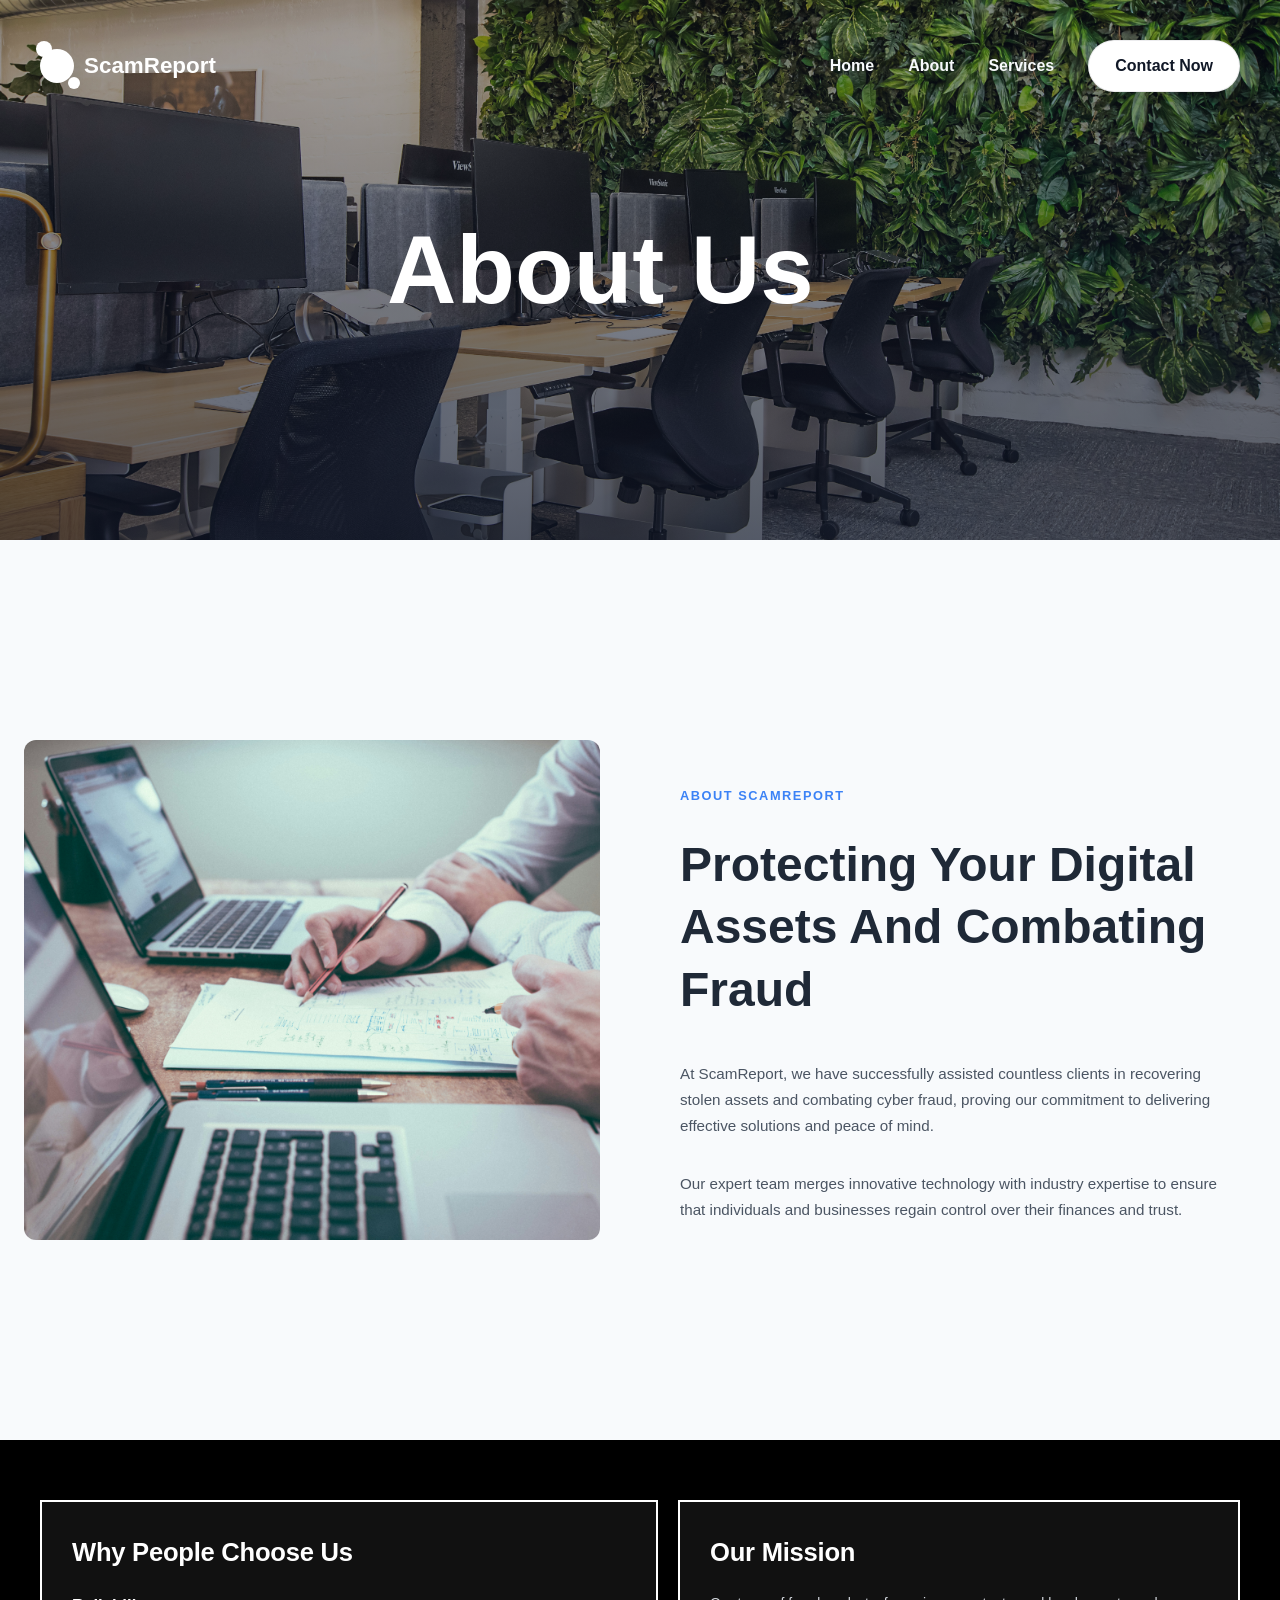
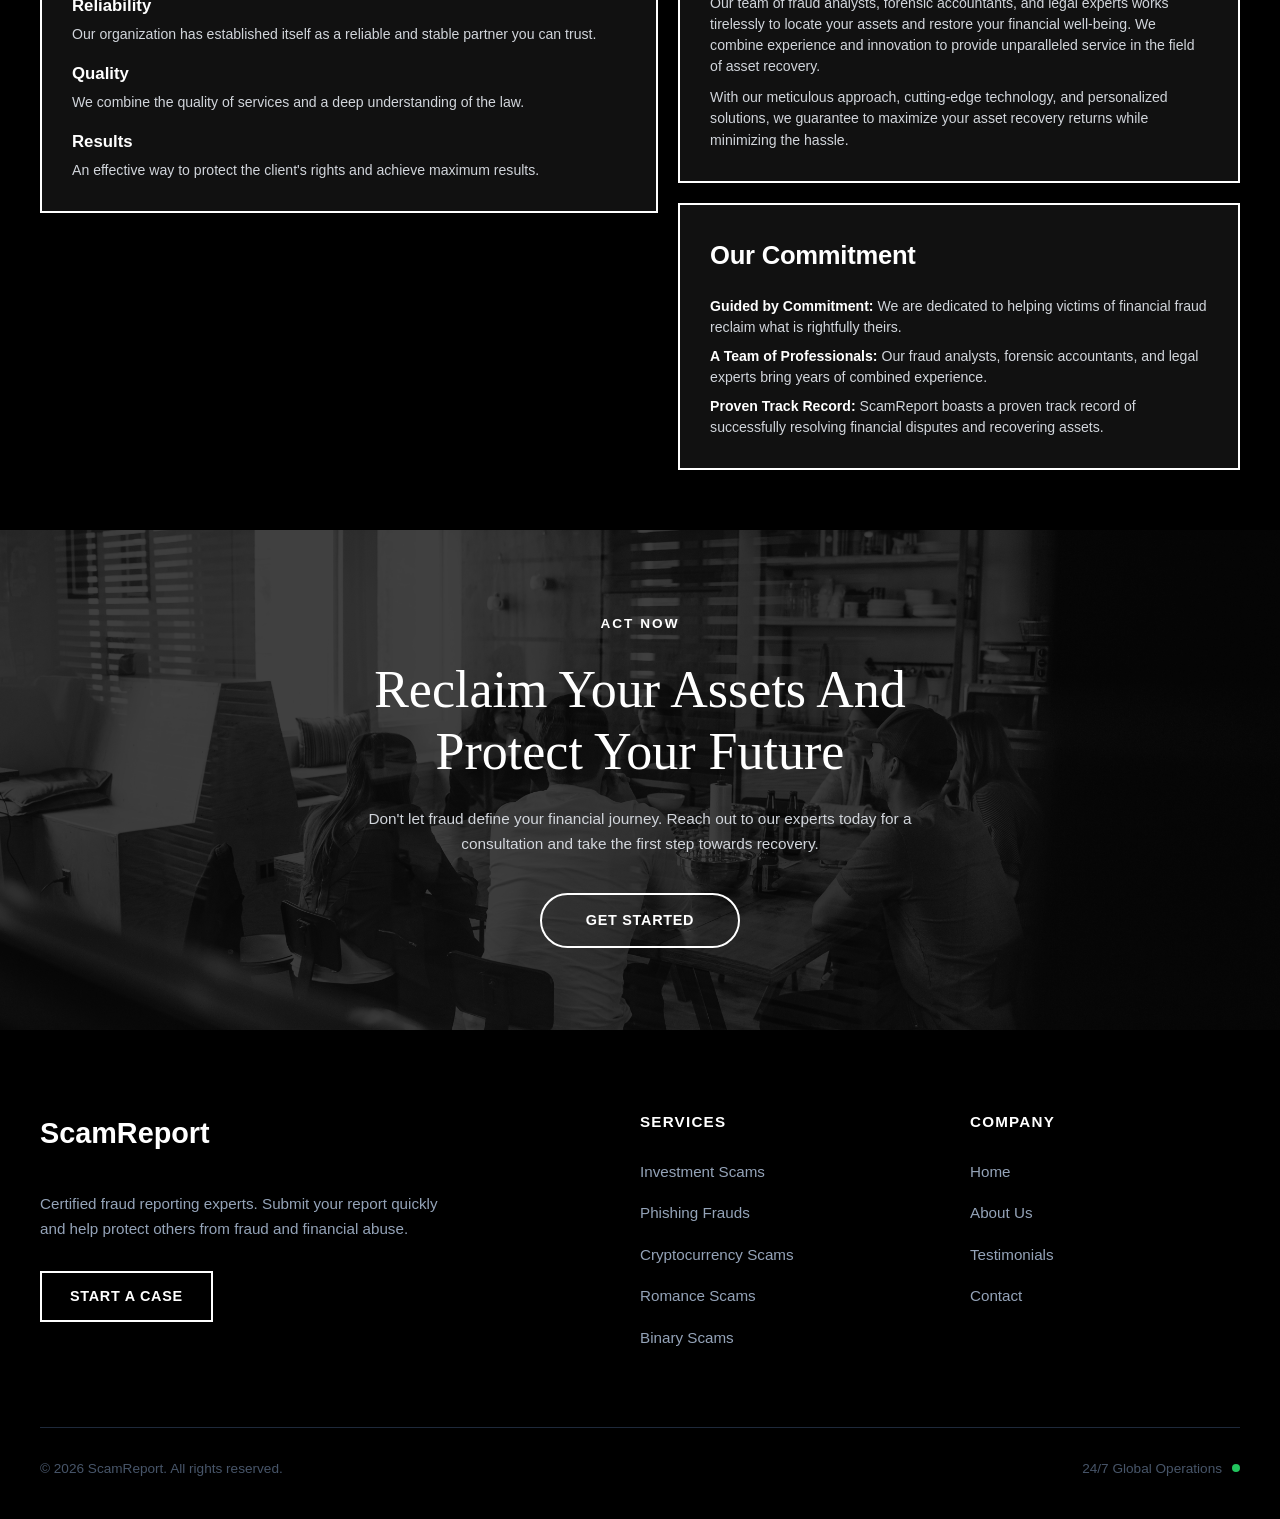
==== about.html @ 4c3d484d "Initial commit - Ready for deployment" ====
<!DOCTYPE html>
<html lang="en">
  <head>
    <meta charset="UTF-8" />
    <meta name="viewport" content="width=device-width, initial-scale=1.0" />
    <title>About ScamReport</title>
    <link rel="stylesheet" href="style.css" />
  </head>
  <body>
    <main>
      <section class="hero-section hero-section-short">
        <header class="site-header">
          <div class="nav-inner">
            <div class="logo">
              <span class="logo-mark"></span>
              <span class="logo-text">ScamReport</span>
            </div>
            <button class="hamburger-menu" id="hamburgerBtn">
              <span></span>
              <span></span>
              <span></span>
            </button>
            <nav class="main-nav" id="mainNav">
              <a href="index.html">Home</a>
              <a href="about.html">About</a>
              <a href="service.html">Services</a>
              <a href="index.html#contact" class="nav-cta">Contact Now</a>
            </nav>
          </div>
        </header>
        <img
          src="work.jpg"
          alt="Team collaborating in office"
          class="hero-image"
        />
        <div class="hero-content hero-content-center">
          <h1>About Us</h1>
        </div>
      </section>

      <section class="about-section">
        <div class="about-container">
          <div class="about-images">
            <img src="about.jpg" alt="Office view" class="about-image">
          </div>
          <div class="about-content">
            <p class="about-pretitle">ABOUT SCAMREPORT</p>
            <h1 class="about-heading">Protecting Your Digital Assets And Combating Fraud</h1>
            <p class="about-description">
              At ScamReport, we have successfully assisted countless clients in recovering stolen assets and combating cyber fraud, proving our commitment to delivering effective solutions and peace of mind.
            </p>
            <p class="about-description">
              Our expert team merges innovative technology with industry expertise to ensure that individuals and businesses regain control over their finances and trust.
            </p>
          </div>
        </div>
      </section>

      <!-- REFACTORED BLACK & WHITE FEATURE SECTION -->
      <section class="about-feature-section bw-theme">
        <div class="about-feature-grid">
          
          <!-- Left Compact Block -->
          <div class="feature-card large-card">
            <h2>Why People Choose Us</h2>
            
            <div class="feature-item">
              <h3>Reliability</h3>
              <p>Our organization has established itself as a reliable and stable partner you can trust.</p>
            </div>
            
            <div class="feature-item">
              <h3>Quality</h3>
              <p>We combine the quality of services and a deep understanding of the law.</p>
            </div>
            
            <div class="feature-item">
              <h3>Results</h3>
              <p>An effective way to protect the client's rights and achieve maximum results.</p>
            </div>
          </div>

          <!-- Right Stacked Blocks -->
          <div class="right-stack">
            
            <!-- Top Right Card -->
            <div class="feature-card small-card">
              <h2>Our Mission</h2>
              <p>
                Our team of fraud analysts, forensic accountants, and legal experts works tirelessly 
                to locate your assets and restore your financial well-being. We combine experience 
                and innovation to provide unparalleled service in the field of asset recovery.
              </p>
              <p style="margin-top: 10px;">
                With our meticulous approach, cutting-edge technology, and personalized solutions, 
                we guarantee to maximize your asset recovery returns while minimizing the hassle.
              </p>
            </div>

            <!-- Bottom Right Card -->
            <div class="feature-card small-card">
              <h2>Our Commitment</h2>
              
              <div class="commitment-item">
                <strong>Guided by Commitment:</strong> 
                <span>We are dedicated to helping victims of financial fraud reclaim what is rightfully theirs.</span>
              </div>
              
              <div class="commitment-item" style="margin-top: 8px;">
                <strong>A Team of Professionals:</strong> 
                <span>Our fraud analysts, forensic accountants, and legal experts bring years of combined experience.</span>
              </div>
              
              <div class="commitment-item" style="margin-top: 8px;">
                <strong>Proven Track Record:</strong> 
                <span>ScamReport boasts a proven track record of successfully resolving financial disputes and recovering assets.</span>
              </div>
            </div>

          </div>
          
        </div>
      </section>

      <section class="action-cta-section">
  <!-- You can replace the placeholder image URL with your actual image path -->
  <img src="act.jpg" alt="Background" class="action-cta-bg">
  
  <div class="action-cta-content">
    <span class="action-pretitle">Act Now</span>
    <h2>Reclaim Your Assets And Protect Your Future</h2>
    <p>Don't let fraud define your financial journey. Reach out to our experts today for a consultation and take the first step towards recovery.</p>
    <a href="index.html#contact" class="action-pill-button">Get Started</a>
  </div>
</section>

       <footer class="site-footer">
        <div class="footer-inner">
          <div class="footer-col brand-col">
            <div class="logo">
              <span class="logo-text">ScamReport</span>
            </div>
            <p>Certified fraud reporting experts. Submit your report quickly and help protect others from fraud and financial abuse.</p>
            <a href="index.html#contact" class="primary-button">START A CASE</a>
          </div>

          <div class="footer-col">
            <h3>SERVICES</h3>
            <ul>
              <li><a href="#services">Investment Scams</a></li>
              <li><a href="#services">Phishing Frauds</a></li>
              <li><a href="#services">Cryptocurrency Scams</a></li>
              <li><a href="#services">Romance Scams</a></li>
              <li><a href="#services">Binary Scams</a></li>
            </ul>
          </div>

          <div class="footer-col">
            <h3>COMPANY</h3>
            <ul>
              <li><a href="index.html">Home</a></li>
              <li><a href="about.html">About Us</a></li>
              <li><a href="index.html#testimonials">Testimonials</a></li>
              <li><a href="index.html#contact">Contact</a></li>
            </ul>
          </div>
        </div>

        <div class="footer-bottom">
          <p>&copy; 2026 ScamReport. All rights reserved.</p>
          <div class="footer-status">
            <span>24/7 Global Operations</span>
            <span class="status-dot"></span>
          </div>
        </div>
      </footer>
    </main>
  </body>
</html>
---- style.css ----
html {
  scroll-behavior: smooth;
}

* {
  box-sizing: border-box;
  margin: 0;
  padding: 0;
}

body {
  font-family: Arial, sans-serif;
  line-height: 1.6;
  color: #1f2937;
  background-color: #f8fafc;
}

.site-header {
  position: absolute;
  top: 40px;
  left: 0;
  width: 100%;
  padding: 0 24px;
  z-index: 2;
}

.nav-inner {
  max-width: 1200px;
  margin: 0 auto;
  display: flex;
  align-items: center;
  justify-content: space-between;
  gap: 24px;
}

.logo {
  display: inline-flex;
  align-items: center;
  gap: 10px;
  font-size: 1.4rem;
  font-weight: 800;
  color: #ffffff;
}

.logo-mark {
  position: relative;
  width: 34px;
  height: 34px;
  background: #ffffff;
  border-radius: 50%;
  box-shadow: 0 12px 30px rgba(0, 0, 0, 0.15);
}

.logo-mark::before,
.logo-mark::after {
  content: "";
  position: absolute;
  background: #ffffff;
  border-radius: 50%;
}

.logo-mark::before {
  width: 16px;
  height: 16px;
  top: -8px;
  left: -4px;
}

.logo-mark::after {
  width: 12px;
  height: 12px;
  bottom: -6px;
  right: -6px;
}

.main-nav {
  display: flex;
  align-items: center;
  gap: 34px;
}

.hamburger-menu {
  display: none;
  flex-direction: column;
  gap: 6px;
  background: none;
  border: none;
  cursor: pointer;
  padding: 0;
}

.hamburger-menu span {
  width: 25px;
  height: 2.5px;
  background-color: #ffffff;
  border-radius: 2px;
  transition: all 0.3s ease;
}

.hamburger-menu.active span:nth-child(1) {
  transform: rotate(45deg) translate(10px, 10px);
}

.hamburger-menu.active span:nth-child(2) {
  opacity: 0;
}

.hamburger-menu.active span:nth-child(3) {
  transform: rotate(-45deg) translate(7px, -7px);
}

body.menu-open {
  overflow: hidden;
  background: linear-gradient(90deg, rgba(0,0,0,0.3) 0%, rgba(0,0,0,0.3) 25%, transparent 25%);
}

.main-nav a {
  color: #f8fafc;
  text-decoration: none;
  margin-left: 0;
  font-weight: 600;
  transition: color 0.2s ease, transform 0.2s ease;
}

.main-nav a:hover {
  color: #ffffff;
  transform: translateY(-2px);
}

a.nav-cta {
  display: inline-flex;
  align-items: center;
  justify-content: center;
  background-color: #ffffff;
  color: #111827;
  padding: 12px 26px;
  border-radius: 9999px;
  border: 1px solid rgba(15, 23, 42, 0.08);
  font-weight: 700;
  text-decoration: none;
  box-shadow: 0 12px 30px rgba(0, 0, 0, 0.08);
  transition: transform 0.2s ease, background-color 0.2s ease;
}

a.nav-cta:hover {
  background-color: #f3f4f6;
  color: #111827;
  transform: translateY(-1px);
}

.hero-section {
  position: relative;
  min-height: 120vh;
  overflow: hidden;
}

.hero-section.hero-section-short {
  min-height: 60vh;
}

.hero-image {
  width: 100%;
  height: 100%;
  object-fit: cover;
  position: absolute;
  inset: 0;
  z-index: 0;
}

.about-section {
  background-color: #f8fafc;
  padding: 80px 24px;
  min-height: 100vh;
  display: flex;
  align-items: center;
}

.hero-content.hero-content-center {
  top: 48%;
}

.hero-content.hero-content-center h1 {
  font-size: clamp(3rem, 7vw, 5rem);
  margin: 0;
  text-align: center;
}

.hero-section::before {
  content: "";
  position: absolute;
  inset: 0;
  background: linear-gradient(180deg, rgba(15, 23, 42, 0.35), rgba(15, 23, 42, 0.7));
  z-index: 1;
}

.about-container {
  max-width: 1400px;
  margin: 0 auto;
  display: grid;
  grid-template-columns: 1fr 1fr;
  gap: 80px;
  align-items: center;
}

.about-images {
  display: flex;
  width: 100%;
  height: 500px;
}

.about-image {
  width: 100%;
  height: 100%;
  object-fit: cover;
  border-radius: 12px;
}

.about-content {
  display: flex;
  flex-direction: column;
  gap: 20px;
  padding-top: 40px;
}

.hero-content {
  position: absolute;
  top: 28%;
  left: 6%;
  width: clamp(320px, 46%, 620px);
  text-align: left;
  color: #ffffff;
  padding: 24px 0;
  z-index: 2;
}

.hero-content.hero-content-center {
  top: 50%;
  left: 50%;
  transform: translate(-50%, -50%);
  text-align: center;
  width: min(90%, 720px);
}

.hero-content.hero-content-center h1 {
  font-size: clamp(3.5rem, 8vw, 6rem);
  line-height: 1;
  margin: 0;
}

.hero-pretitle {
  text-transform: uppercase;
  letter-spacing: 0.2em;
  font-size: 0.9rem;
  margin-bottom: 18px;
  opacity: 0.85;
}

.hero-content h1 {
  font-size: clamp(3rem, 5vw, 5rem);
  line-height: 1.02;
  margin-bottom: 20px;
  max-width: 12ch;
}

.hero-description {
  font-size: 1.05rem;
  max-width: 34rem;
  margin-bottom: 28px;
  color: #e5e7eb;
}

.primary-button {
  background-color: transparent;
  color: #ffffff;
  border: 2px solid #ffffff;
  border-radius: 0;
  padding: 16px 28px;
  font-size: 1rem;
  font-weight: 700;
  cursor: pointer;
  transition: background-color 0.25s ease, color 0.25s ease;
}

.primary-button:hover {
  background-color: #ffffff;
  color: #111827;
}

.about-pretitle {
  text-transform: uppercase;
  letter-spacing: 0.12em;
  font-size: 0.8rem;
  color: #3b82f6;
  margin-bottom: 8px;
  font-weight: 700;
}

.about-heading {
  font-size: clamp(2rem, 4vw, 3rem);
  line-height: 1.3;
  color: #1f2937;
  margin-bottom: 20px;
  max-width: 600px;
  font-weight: 700;
}

.about-description {
  font-size: 0.95rem;
  line-height: 1.7;
  color: #4b5563;
  margin-bottom: 12px;
  max-width: 550px;
  font-weight: 400;
}

.info-section {
  max-width: 1200px;
  margin: 0 auto;
  padding: 64px 24px;
  background-color: #f8fafc;
}

.info-grid {
  display: grid;
  grid-template-columns: 0.8fr 1.2fr; 
  align-items: center;
  gap: 48px;
}

.info-image img {
  width: 100%;
  height: 500px; 
  object-fit: cover;
  border-radius: 24px;
  box-shadow: 0 24px 80px rgba(15, 23, 42, 0.12);
}

.info-copy {
  display: flex;
  flex-direction: column;
  gap: 24px;
}

.section-label {
  text-transform: uppercase;
  letter-spacing: 0.32em;
  font-size: 0.9rem;
  color: #64748b;
}

.info-section h2 {
  font-size: clamp(2.25rem, 3vw, 3.5rem);
  margin: 0;
  color: #1f2937;
}

.info-section p {
  font-size: 1rem;
  color: #4b5563;
  line-height: 1.8;
}

.info-section a {
  color: #2563eb;
  text-decoration: none;
}

.info-section a:hover {
  color: #1d4ed8;
  text-decoration: underline;
}

a.secondary-button {
  display: inline-flex;
  align-items: center;
  justify-content: center;
  background-color: #000000;
  color: #ffffff !important; 
  padding: 8px 14px; 
  border-radius: 0;
  border: 1px solid #000000;
  text-decoration: none !important; 
  font-size: 0.82rem; 
  font-weight: 700;
  width: 130px;
  transition: background-color 0.25s ease, color 0.25s ease, border-color 0.25s ease;
}

a.secondary-button:hover {
  background-color: #ffffff;
  color: #000000 !important; 
  border-color: #000000;
  text-decoration: none !important; 
}

/* ==========================================================================
   UPDATED MEDIA QUERIES FOR FIXED HERO HEIGHT & TOP HAMBURGER INDEX
   ========================================================================== */

@media (max-width: 768px) {
  .site-header {
    position: fixed; 
    top: 0;
    left: 0;
    width: 100%;
    padding: 16px 16px;
    background-color: rgba(15, 23, 42, 0.95);
    z-index: 1010; 
  }

  .nav-inner {
    flex-direction: row;
    gap: 0;
    justify-content: space-between;
  }

  .logo {
    font-size: 1.1rem;
    gap: 6px;
  }

  .logo-mark {
    width: 28px;
    height: 28px;
  }

  .hamburger-menu {
    display: flex;
    z-index: 1020;
  }

  .main-nav {
    position: fixed;
    top: 60px;
    right: 0;
    width: 75%;
    max-width: 300px;
    flex-direction: column;
    gap: 0;
    background-color: rgba(15, 23, 42, 0.98);
    padding: 16px;
    display: none;
    z-index: 1005;
    height: calc(100vh - 60px);
    overflow-y: auto;
    box-shadow: -2px 0 8px rgba(0, 0, 0, 0.3);
  }

  .main-nav.active {
    display: flex;
  }

  .main-nav a {
    font-size: 0.9rem;
    font-weight: 500;
    padding: 12px 0;
    border-bottom: 1px solid rgba(255, 255, 255, 0.1);
  }

  .main-nav a:last-child {
    border-bottom: none;
  }

  a.nav-cta {
    padding: 10px 18px;
    font-size: 0.85rem;
    margin-top: 12px;
    border-bottom: none;
  }

  .hero-section {
    min-height: auto;
    height: auto;
    display: flex;
    flex-direction: column;
    padding: 100px 24px 60px 24px;
  }

  .hero-image {
    position: absolute;
    inset: 0;
    width: 100%;
    height: 100%;
    object-fit: cover;
    z-index: 0;
  }

  .hero-content {
    position: relative;
    top: 0;
    left: 0;
    width: 100%;
    padding: 0;
    margin-top: 20px;
    z-index: 2;
  }

  .hero-pretitle {
    font-size: 0.75rem;
    margin-bottom: 12px;
  }

  .hero-content h1 {
    font-size: clamp(2rem, 6vw, 2.8rem);
    margin-bottom: 12px;
    max-width: 100%;
  }

  .hero-description {
    font-size: 0.95rem;
    margin-bottom: 24px;
  }

  .primary-button {
    padding: 12px 24px;
    font-size: 0.9rem;
  }

  .hero-content.hero-content-center {
    text-align: center;
    left: 0;
    transform: none;
    width: 100%;
    max-width: 100%;
    padding: 0;
  }

  .hero-content.hero-content-center h1 {
    font-size: clamp(2rem, 6vw, 2.8rem);
  }

  .info-grid {
    grid-template-columns: 1fr !important;
    gap: 24px;
  }

  .info-image img {
    max-height: 300px;
  }

  .about-section {
    padding: 40px 16px;
    min-height: auto;
    align-items: flex-start;
  }

  .about-container {
    grid-template-columns: 1fr;
    gap: 30px;
    max-width: 100%;
  }

  .about-images {
    height: 300px;
    width: 100%;
  }

  .about-content {
    padding-top: 0;
    gap: 16px;
  }

  .about-pretitle {
    font-size: 0.7rem;
    letter-spacing: 0.1em;
  }

  .about-heading {
    font-size: clamp(1.5rem, 5vw, 2rem);
    line-height: 1.25;
    margin-bottom: 12px;
  }

  .about-description {
    font-size: 0.9rem;
    line-height: 1.6;
    margin-bottom: 8px;
  }

  .section-label {
    font-size: 0.75rem;
  }

  .info-section {
    padding: 40px 16px;
  }

  .info-image img {
    max-height: 350px;
  }

  .info-section h2 {
    font-size: clamp(1.5rem, 4vw, 2rem);
  }

  .info-section p {
    font-size: 0.9rem;
  }

  .secondary-button,
  .primary-button {
    padding: 12px 20px;
    font-size: 0.85rem;
  }
}

@media (max-width: 480px) {
  .site-header {
    padding: 12px 12px;
  }

  .nav-inner {
    gap: 8px;
  }

  .logo {
    font-size: 1.1rem;
  }

  .hamburger-menu span {
    width: 22px;
    height: 2px;
  }

  .main-nav {
    top: 50px;
    width: 80%;
    max-width: 280px;
    height: calc(100vh - 50px);
  }

  .hero-section {
    padding: 90px 16px 50px 16px;
  }

  .hero-content {
    margin-top: 10px;
    width: 100%;
  }

  .hero-pretitle {
    font-size: 0.7rem;
    margin-bottom: 8px;
  }

  .hero-content h1 {
    font-size: 1.8rem;
  }

  .hero-description {
    font-size: 0.88rem;
    margin-bottom: 20px;
  }

  .primary-button {
    padding: 10px 16px;
    font-size: 0.85rem;
  }

  .hero-content.hero-content-center {
    text-align: center;
    left: 0;
    transform: none;
    width: 100%;
    max-width: 100%;
    padding: 0;
  }

  .hero-content.hero-content-center h1 {
    font-size: 1.6rem;
  }

  .info-grid {
    grid-template-columns: 1fr !important;
    gap: 20px;
  }

  .info-image img {
    max-height: 250px;
  }

  .about-section {
    padding: 24px 12px;
  }

  .about-container {
    gap: 20px;
  }

  .about-images {
    height: 250px;
  }

  .about-pretitle {
    font-size: 0.65rem;
  }

  .about-heading {
    font-size: 1.3rem;
    margin-bottom: 12px;
  }

  .about-description {
    font-size: 0.85rem;
    line-height: 1.5;
  }

  .info-section {
    padding: 24px 12px;
  }

  .info-section h2 {
    font-size: 1.3rem;
  }

  .info-section p {
    font-size: 0.85rem;
  }

  .secondary-button,
  .primary-button {
    padding: 10px 16px;
    font-size: 0.8rem;
  }
}

/* ==========================================
   Stats Counter Section (From Image)
   ========================================== */
.stats-section {
  background-color: #000000;
  color: #ffffff;
  padding: 100px 24px;
}

.stats-container {
  max-width: 1200px;
  margin: 0 auto;
  display: grid;
  grid-template-columns: repeat(3, 1fr); 
  gap: 32px;
  text-align: center;
}

.stat-item {
  display: flex;
  flex-direction: column;
  align-items: center;
}

.stat-icon {
  color: #ffffff;
  margin-bottom: 12px;
  display: flex;
  align-items: center;
  justify-content: center;
}

.stat-number {
  font-size: clamp(2.2rem, 4.5vw, 3.8rem);
  font-weight: 700;
  margin-bottom: 10px;
  line-height: 1;
  letter-spacing: -0.02em;
}

.stat-label {
  font-size: clamp(0.85rem, 1.2vw, 1rem);
  color: #ffffff;
  font-weight: 400;
  opacity: 0.9;
}

@media (max-width: 768px) {
  .stats-container {
    grid-template-columns: repeat(2, 1fr);
    gap: 48px 24px;
  }
}

@media (max-width: 480px) {
  .stats-container {
    grid-template-columns: 1fr;
    gap: 40px;
  }
}

/* ==========================================
   Expertise Section Styles
   ========================================== */
.expertise-section {
  max-width: 1200px;
  margin: 0 auto;
  padding: 40px 24px;
  background-color: #f8fafc;
}

.expertise-section .section-label {
  margin-bottom: 24px;
  font-weight: 700;
  color: #5c6e7e; 
}

.tags-container {
  display: flex;
  flex-wrap: wrap;
  gap: 12px 16px; 
}

.tag {
  display: inline-flex;
  align-items: center;
  justify-content: center;
  padding: 10px 22px;
  border-radius: 9999px; 
  font-size: 0.95rem;
  font-weight: 500;
  border: 1px solid transparent;
  white-space: nowrap;
}

.tag-property {
  background-color: #f0f6ff;
  color: #2563eb;
  border-color: #bfdbfe;
}

.tag-credit {
  background-color: #f0fdf4;
  color: #16a34a;
  border-color: #bbf7d0;
}

.tag-crypto {
  background-color: #faf5ff;
  color: #9333ea;
  border-color: #e9d5ff;
}

.tag-stock {
  background-color: #fffbeb;
  color: #d97706;
  border-color: #fde68a;
}

.tag-forex {
  background-color: #fef2f2;
  color: #dc2626;
  border-color: #fee2e2;
}

.tag-binary {
  background-color: #ecfeff;
  color: #0891b2;
  border-color: #cffafe;
}

.tag-forensic {
  background-color: #fff7ed;
  color: #ea580c;
  border-color: #ffedd5;
}

.tag-legal {
  background-color: #fdf2f8;
  color: #db2777;
  border-color: #fce7f3;
}

@media (max-width: 480px) {
  .expertise-section {
    padding: 24px 12px;
  }
  .tag {
    padding: 8px 16px;
    font-size: 0.85rem;
  }
}

/* ==========================================
   FAQ / Accordion Section Styles
   ========================================== */
.faq-grid {
  display: grid;
  grid-template-columns: 0.9fr 1.1fr; 
  align-items: start;
  gap: 64px;
}

.faq-copy {
  display: flex;
  flex-direction: column;
  gap: 16px;
  position: sticky;
  top: 40px;
}

.faq-copy .section-label {
  color: #2563eb; 
  font-weight: 700;
}

.faq-accordion {
  display: flex;
  flex-direction: column;
  border-top: 1px solid #e2e8f0;
}

.accordion-item {
  border-bottom: 1px solid #e2e8f0;
}

.accordion-header {
  width: 100%;
  display: flex;
  justify-content: space-between;
  align-items: center;
  padding: 24px 0;
  background: none;
  border: none;
  font-size: 1.05rem;
  font-weight: 600;
  color: #1f2937; 
  text-align: left;
  cursor: pointer;
  transition: color 0.2s ease;
}

.accordion-header:hover {
  color: #2563eb; 
}

.accordion-header .chevron {
  color: #94a3b8;
  transition: transform 0.3s cubic-bezier(0.4, 0, 0.2, 1);
}

.accordion-item.active .accordion-header .chevron {
  transform: rotate(180deg);
  color: #2563eb;
}

.accordion-content {
  max-height: 0;
  overflow: hidden;
  transition: max-height 0.3s ease-out, padding-bottom 0.3s ease;
}

.accordion-item.active .accordion-content {
  max-height: 200px; 
  padding-bottom: 24px;
}

.accordion-content p {
  color: #4b5563;
  font-size: 0.95rem;
  line-height: 1.6;
}

@media (max-width: 768px) {
  .faq-grid {
    grid-template-columns: 1fr !important;
    gap: 32px;
  }
  .faq-copy {
    position: relative;
    top: 0;
  }
  .accordion-header {
    padding: 18px 0;
    font-size: 0.95rem;
  }
}

/* ==========================================
   Services Section Styles
   ========================================== */
.services-section {
  max-width: 1200px;
  margin: 0 auto;
  padding: 80px 24px;
  background-color: #f8fafc;
}

.services-header {
  text-align: center;
  margin-bottom: 56px;
}

.services-header .section-label {
  margin-bottom: 12px;
}

.services-header h2 {
  font-size: clamp(2rem, 3.5vw, 2.75rem);
  font-weight: 700;
  color: #1f2937;
}

.services-grid {
  display: grid;
  grid-template-columns: repeat(3, 1fr);
  gap: 32px;
  margin-bottom: 48px;
}

.service-card {
  display: flex;
  flex-direction: column;
  background-color: #ffffff; 
  border: 1px solid #e2e8f0; 
  border-radius: 8px; 
  overflow: hidden; 
  box-shadow: 0 4px 6px -1px rgba(0, 0, 0, 0.05), 0 2px 4px -1px rgba(0, 0, 0, 0.03); 
  transition: transform 0.25s ease, box-shadow 0.25s ease; 
}

.service-card:hover {
  transform: translateY(-4px);
  box-shadow: 0 10px 15px -3px rgba(0, 0, 0, 0.08), 0 4px 6px -2px rgba(0, 0, 0, 0.04);
}

.service-image {
  width: 100%;
  height: 200px; 
  overflow: hidden;
}

.service-image img {
  width: 100%;
  height: 100%;
  object-fit: cover;
}

.service-card h3,
.service-card p {
  padding-left: 20px;
  padding-right: 20px;
}

.service-card h3 {
  font-size: 1.25rem;
  font-weight: 700;
  color: #1f2937;
  margin-top: 20px;
  margin-bottom: 10px;
  line-height: 1.2;
}

.service-card p {
  font-size: 0.9rem;
  color: #4b5563;
  line-height: 1.6;
  margin-bottom: 24px; 
}

.services-action {
  display: flex;
  justify-content: center;
  margin-top: 16px;
}

.services-action a.secondary-button {
  width: 160px; 
}

@media (max-width: 968px) {
  .services-grid {
    grid-template-columns: repeat(2, 1fr);
    gap: 40px 24px;
  }
}

@media (max-width: 600px) {
  .services-section {
    padding: 48px 16px;
  }
  .services-header {
    margin-bottom: 36px;
  }
  .services-grid {
    grid-template-columns: 1fr;
    gap: 36px;
  }
  .service-image {
    height: 200px;
    margin-bottom: 16px;
  }
}

/* ==========================================
   Sharp Black & White CTA Banner Section
   ========================================== */
.cta-banner-section {
  max-width: 1200px;
  margin: 0 auto;
  padding: 0 24px 40px 24px; 
  background-color: #f8fafc;
}

.cta-banner-container {
  background-color: #000000;
  color: #ffffff;
  padding: 32px 40px; 
  display: flex;
  align-items: center;
  justify-content: space-between;
  gap: 32px;
  border-radius: 0;
}

.cta-banner-copy {
  max-width: 600px;
}

.cta-banner-copy h2 {
  font-size: 1.5rem; 
  font-weight: 700;
  color: #ffffff;
  margin-bottom: 8px; 
  line-height: 1.2;
}

.cta-banner-copy .highlight-text {
  color: #ffffff;
  text-decoration: underline;
  text-underline-offset: 4px;
}

.cta-banner-copy p {
  font-size: 0.9rem; 
  color: #cbd5e1; 
  line-height: 1.5;
}

.cta-banner-actions {
  display: flex;
  align-items: center;
  gap: 12px; 
  flex-shrink: 0;
}

.cta-banner-actions .primary-button {
  background-color: #ffffff;
  color: #000000;
  border: 1.5px solid #ffffff;
  border-radius: 0;
  padding: 10px 18px; 
  font-size: 0.85rem; 
  font-weight: 700;
  cursor: pointer;
  white-space: nowrap;
  transition: background-color 0.25s ease, color 0.25s ease;
}

.cta-banner-actions .primary-button:hover {
  background-color: transparent;
  color: #ffffff;
}

.cta-banner-actions a.secondary-button {
  background-color: transparent !important;
  color: #ffffff !important;
  border: 1.5px solid #ffffff !important;
  border-radius: 0 !important;
  padding: 10px 18px !important; 
  font-size: 0.85rem !important; 
  font-weight: 700 !important;
  width: auto !important;
  height: auto !important;
  white-space: nowrap;
  text-decoration: none !important;
  transition: background-color 0.25s ease, color 0.25s ease !important;
}

.cta-banner-actions a.secondary-button:hover {
  background-color: #ffffff !important;
  color: #000000 !important;
}

@media (max-width: 992px) {
  .cta-banner-container {
    flex-direction: column;
    text-align: center;
    align-items: center;
    padding: 32px 24px;
  }
  .cta-banner-actions {
    justify-content: center;
    width: 100%;
  }
}

@media (max-width: 600px) {
  .cta-banner-section {
    padding: 0 16px 32px 16px;
  }
  .cta-banner-actions {
    flex-direction: column;
    gap: 10px;
  }
  .cta-banner-actions .primary-button,
  .cta-banner-actions a.secondary-button {
    width: 100% !important;
  }
}

/* ==========================================
   Testimonials Carousel Section Styles
   ========================================== */
.testimonials-section {
  max-width: 1200px;
  margin: 0 auto;
  padding: 60px 24px;
  background-color: #ffffff;
}

.testimonials-header {
  margin-bottom: 40px;
}

.carousel-wrapper {
  position: relative;
  display: flex;
  align-items: center;
}

.carousel-arrow {
  position: absolute;
  top: 50%;
  transform: translateY(-50%);
  width: 48px;
  height: 48px;
  border-radius: 50%;
  background-color: #ffffff;
  border: 1px solid #e2e8f0;
  color: #64748b;
  display: flex;
  align-items: center;
  justify-content: center;
  cursor: pointer;
  z-index: 10;
  box-shadow: 0 4px 6px -1px rgba(0, 0, 0, 0.05);
  transition: all 0.2s ease;
}

.carousel-arrow:hover {
  background-color: #f8fafc;
  color: #1e293b;
}

.prev-arrow { left: -24px; }
.next-arrow { right: -24px; }

.carousel-track-container {
  width: 100%;
  overflow: hidden;
}

.carousel-track {
  display: flex; 
  gap: 24px;
  transition: transform 0.4s cubic-bezier(0.25, 1, 0.5, 1);
  will-change: transform;
}

.testimonial-card {
  flex: 0 0 calc(33.333% - 16px); 
  background-color: #ffffff;
  border: 1px solid #e2e8f0;
  border-radius: 12px;
  padding: 32px;
  display: flex;
  flex-direction: column;
  min-height: 380px;
  box-sizing: border-box;
}

.card-top {
  display: flex;
  justify-content: space-between;
  align-items: flex-start;
  margin-bottom: 16px;
}

.client-meta h3 {
  font-size: 1.15rem;
  font-weight: 700;
  color: #0f172a;
  margin-bottom: 2px;
}

.client-title {
  font-size: 0.9rem;
  color: #64748b;
}

.client-size {
  font-size: 0.85rem;
  color: #94a3b8;
}

.star-rating {
  color: #f59e0b; 
  font-size: 1rem;
  letter-spacing: 2px;
}

.card-badges {
  display: flex;
  gap: 8px;
  margin-bottom: 20px;
}

.badge {
  font-size: 0.72rem;
  font-weight: 700;
  padding: 6px 12px;
  border-radius: 4px;
  letter-spacing: 0.5px;
}

.badge-gray {
  background-color: #f1f5f9;
  color: #475569;
}

.badge-green {
  background-color: #ecfdf5;
  color: #059669;
}

.card-quote {
  font-size: 0.95rem;
  color: #334155;
  line-height: 1.6;
  margin-bottom: auto; 
}

.card-footer {
  border-top: 1px solid #f1f5f9;
  padding-top: 16px;
  margin-top: 24px;
  display: flex;
  justify-content: space-between;
  align-items: center;
  font-size: 0.85rem;
}

.client-location {
  color: #94a3b8;
}

.footer-tag {
  background-color: #f1f5f9;
  color: #475569;
  font-weight: 700;
  font-size: 0.7column;
  padding: 4px 8px;
  border-radius: 4px;
}

.carousel-controls {
  display: flex;
  align-items: center;
  justify-content: center;
  gap: 20px;
  margin-top: 32px;
}

.pagination-dots {
  display: flex;
  align-items: center;
  gap: 8px;
}

.dot {
  width: 8px;
  height: 8px;
  border-radius: 50%;
  background-color: #cbd5e1;
  transition: all 0.3s ease;
}

.dot.active {
  width: 24px; 
  border-radius: 4px;
  background-color: #0f172a;
}

.pagination-counter {
  font-size: 0.85rem;
  color: #64748b;
  font-weight: 500;
}

@media (max-width: 1024px) {
  .testimonial-card {
    flex: 0 0 calc(50% - 12px); 
  }
}

@media (max-width: 640px) {
  .testimonial-card {
    flex: 0 0 100%; 
  }
}

.contact-section {
  max-width: 1200px;
  margin: 0 auto;
  padding: 80px 24px; 
  background-color: #ffffff;
}

.contact-grid {
  display: grid;
  grid-template-columns: 1fr 1.2fr;
  gap: 64px;
  align-items: start;
}

.contact-info .section-label {
  display: inline-block;
  font-size: 0.8rem;
  font-weight: 700;
  letter-spacing: 1px;
  color: #000000;
  margin-bottom: 16px;
}

.contact-info h2 {
  font-size: clamp(2rem, 3.5vw, 2.75rem);
  font-weight: 700;
  color: #000000;
  margin-bottom: 16px;
  line-height: 1.2;
}

.contact-subtitle {
  font-size: 1rem;
  color: #4b5563;
  line-height: 1.6;
  margin-bottom: 40px;
}

.info-blocks {
  display: flex;
  flex-direction: column;
  gap: 24px;
}

.info-block h3 {
  font-size: 1.1rem;
  font-weight: 700;
  color: #000000;
  margin-bottom: 4px;
}

.info-block p, .info-block a {
  font-size: 0.95rem;
  color: #4b5563;
  text-decoration: none;
}

.info-block a:hover {
  text-decoration: underline;
  color: #000000;
}

.contact-form-container {
  background-color: #ffffff;
  border: 2px solid #000000; 
  border-radius: 0; 
  padding: 40px;
}

.form-title-tag {
  display: block;
  font-size: 0.85rem;
  font-weight: 700;
  color: #000000;
  margin-bottom: 24px;
  letter-spacing: 0.5px;
}

.form-row {
  display: flex;
  gap: 16px;
}

.form-row .form-group {
  flex: 1;
}

.form-group {
  margin-bottom: 20px;
  display: flex;
  flex-direction: column;
}

.form-group label {
  font-size: 0.85rem;
  font-weight: 600;
  color: #111827;
  margin-bottom: 6px;
}

.contact-form-container input[type="text"],
.contact-form-container input[type="email"],
.contact-form-container input[type="tel"],
.contact-form-container select,
.contact-form-container textarea {
  width: 100%;
  padding: 12px 14px;
  font-size: 0.9rem;
  border: 1px solid #000000;
  border-radius: 0;
  background-color: #ffffff;
  color: #000000;
  box-sizing: border-box;
  font-family: inherit;
  transition: background-color 0.2s;
}

.contact-form-container input:focus,
.contact-form-container select:focus,
.contact-form-container textarea:focus {
  outline: none;
  background-color: #f8fafc; 
}

.radio-group {
  display: flex;
  gap: 24px;
  margin-top: 4px;
}

.radio-label {
  display: flex;
  align-items: center;
  gap: 8px;
  cursor: pointer;
  font-size: 0.9rem;
}

.radio-label input[type="radio"] {
  accent-color: #000000; 
  width: 16px;
  height: 16px;
}

.contact-form-container textarea {
  resize: vertical;
}

.form-submit-btn {
  width: 100%;
  background-color: #000000;
  color: #ffffff;
  border: 2px solid #000000;
  border-radius: 0;
  padding: 14px;
  font-size: 0.9rem;
  font-weight: 700;
  cursor: pointer;
  letter-spacing: 0.5px;
  transition: all 0.2s ease;
  margin-top: 8px;
}

.form-submit-btn:hover {
  background-color: #ffffff;
  color: #000000;
}

.form-disclaimer {
  font-size: 0.75rem;
  color: #6b7280;
  text-align: center;
  margin-top: 16px;
  line-height: 1.4;
}

.form-disclaimer a {
  color: #000000;
  text-decoration: underline;
}

@media (max-width: 968px) {
  .contact-grid {
    grid-template-columns: 1fr;
    gap: 48px;
  }
}

@media (max-width: 600px) {
  .contact-section {
    padding: 48px 16px;
  }
  .contact-form-container {
    padding: 24px 16px;
  }
  .form-row {
    flex-direction: column;
    gap: 0;
  }
}

.contact-form-container select option {
  max-height: 240px;
  overflow-y: auto;
}

.site-footer {
  background-color: #000000; 
  color: #ffffff;
  padding: 80px 24px 40px 24px;
}

.footer-inner {
  max-width: 1200px;
  margin: 0 auto;
  display: grid;
  grid-template-columns: 2fr 1fr 1fr;
  gap: 60px;
  margin-bottom: 60px;
}

.brand-col .logo {
  font-size: 1.8rem;
  font-weight: 800;
  color: #ffffff;
  margin-bottom: 16px;
}

.brand-col p {
  color: #94a3b8;
  margin: 20px 0 30px 0;
  line-height: 1.6;
  font-size: 0.95rem;
  max-width: 400px;
}

.brand-col .primary-button {
  display: inline-block;
  background-color: transparent;
  color: #ffffff !important;
  border: 2px solid #ffffff;
  border-radius: 0;
  padding: 12px 28px;
  font-size: 0.9rem;
  font-weight: 700;
  letter-spacing: 0.05em;
  text-decoration: none !important;
  transition: background-color 0.25s ease, color 0.25s ease;
}

.brand-col .primary-button:hover {
  background-color: #ffffff;
  color: #000000 !important; 
}

.footer-col h3 {
  font-size: 0.95rem;
  font-weight: 700;
  text-transform: uppercase;
  letter-spacing: 0.08em;
  margin-bottom: 24px;
  color: #ffffff;
}

.footer-col ul {
  list-style: none;
}

.footer-col ul li {
  margin-bottom: 16px;
}

.footer-col ul li a {
  color: #94a3b8; 
  text-decoration: none !important;
  font-size: 0.95rem;
  transition: color 0.2s;
}

.footer-col ul li a:hover {
  color: #ffffff;
}

.footer-bottom {
  max-width: 1200px;
  margin: 0 auto;
  border-top: 1px solid #1e293b; 
  padding-top: 30px;
  display: flex;
  justify-content: space-between;
  align-items: center;
  font-size: 0.85rem;
  color: #475569;
}

.footer-status {
  display: flex;
  align-items: center;
  gap: 10px;
  color: #475569;
}

.status-dot {
  width: 8px;
  height: 8px;
  background-color: #22c55e; 
  border-radius: 50%;
}

@media (max-width: 768px) {
  .footer-inner {
    grid-template-columns: 1fr;
    gap: 40px;
  }
  .footer-bottom {
    flex-direction: column;
    gap: 15px;
    text-align: center;
  }
}

/* ==========================================================================
   APPENDED STYLE: STARK BLACK FEATURE SECTION (TRUE DARK MODE)
   ========================================================================= */
.about-feature-section.bw-theme {
  background-color: #000000;
  padding: 60px 24px; 
  width: 100%;
}

.about-feature-section.bw-theme .about-feature-grid {
  max-width: 1200px;
  margin: 0 auto;
  display: grid;
  grid-template-columns: 1.1fr 1fr;
  gap: 20px; 
  align-items: start; 
}

.about-feature-section.bw-theme .right-stack {
  display: flex;
  flex-direction: column;
  gap: 20px;
}

.about-feature-section.bw-theme .feature-card {
  background-color: #111111; 
  border: 2px solid #ffffff; 
  padding: 30px; 
  border-radius: 0; 
  color: #ffffff; 
}

.about-feature-section.bw-theme .feature-card h2 {
  font-size: 1.6rem; 
  margin-bottom: 20px;
  font-weight: 700;
  color: #ffffff;
  letter-spacing: -0.01em;
}

.about-feature-section.bw-theme .feature-card h3 {
  font-size: 1.05rem; 
  margin-bottom: 4px;
  color: #ffffff;
  font-weight: 700;
}

.about-feature-section.bw-theme .feature-card p {
  color: #d1d5db; 
  line-height: 1.5;
  font-size: 0.88rem; 
  margin-bottom: 0;
}

.about-feature-section.bw-theme .feature-item {
  margin-bottom: 16px;
}

.about-feature-section.bw-theme .feature-item:last-child {
  margin-bottom: 0;
}

.about-feature-section.bw-theme .commitment-item {
  font-size: 0.88rem;
  line-height: 1.5;
}

.about-feature-section.bw-theme .commitment-item strong {
  color: #ffffff;
  display: inline;
  font-weight: 700;
}

.about-feature-section.bw-theme .commitment-item span {
  color: #d1d5db;
}

@media (max-width: 992px) {
  .about-feature-section.bw-theme .about-feature-grid {
    grid-template-columns: 1fr;
    gap: 16px;
  }
  
  .about-feature-section.bw-theme .right-stack {
    gap: 16px;
  }
  
  .about-feature-section.bw-theme .feature-card {
    padding: 24px;
  }
}

@media (max-width: 480px) {
  .about-feature-section.bw-theme {
    padding: 40px 16px;
  }
}

/* ==========================================
   Centered Action CTA Section (B&W Theme)
   ========================================== */
.action-cta-section {
  position: relative;
  width: 100%;
  min-height: 500px;
  display: flex;
  align-items: center;
  justify-content: center;
  overflow: hidden;
  padding: 80px 24px;
  background-color: #000000; /* True black fallback */
}

/* Stark black transparent overlay over the image */
.action-cta-section::before {
  content: "";
  position: absolute;
  inset: 0;
  background: rgba(0, 0, 0, 0.75); 
  z-index: 1;
}

.action-cta-bg {
  position: absolute;
  inset: 0;
  width: 100%;
  height: 100%;
  object-fit: cover;
  z-index: 0;
  filter: grayscale(100%); /* Strips color from the image to fit the theme */
}

.action-cta-content {
  position: relative;
  z-index: 2;
  max-width: 800px;
  width: 100%;
  text-align: center;
  color: #ffffff;
  display: flex;
  flex-direction: column;
  align-items: center;
}

.action-pretitle {
  text-transform: uppercase;
  letter-spacing: 0.15em;
  font-size: 0.85rem;
  font-weight: 700;
  margin-bottom: 24px;
  color: #ffffff;
}

.action-cta-content h2 {
  font-family: Georgia, serif; 
  font-size: clamp(2rem, 4.5vw, 3.25rem);
  line-height: 1.2;
  font-weight: 400;
  margin-bottom: 24px;
  max-width: 22ch;
}

.action-cta-content p {
  font-size: clamp(0.95rem, 1.2vw, 1.05rem);
  line-height: 1.6;
  color: #d1d5db; /* Clean light gray text for readability */
  margin-bottom: 36px;
  max-width: 620px;
}

/* Sharp Black & White Pill Button (Transparent to White on Hover) */
.action-pill-button {
  display: inline-flex;
  align-items: center;
  justify-content: center;
  background-color: transparent; 
  color: #ffffff;
  padding: 14px 44px;
  border-radius: 9999px; 
  font-size: 0.9rem;
  font-weight: 700;
  text-transform: uppercase;
  letter-spacing: 0.05em;
  text-decoration: none;
  border: 2px solid #ffffff;
  transition: transform 0.2s ease, background-color 0.2s ease, color 0.2s ease;
}

.action-pill-button:hover {
  background-color: #ffffff;
  color: #000000;
  transform: translateY(-2px);
}

/* Responsive Scaling */
@media (max-width: 768px) {
  .action-cta-section {
    min-height: 400px;
    padding: 60px 16px;
  }
  
  .action-pretitle {
    margin-bottom: 16px;
  }
  
  .action-cta-content p {
    margin-bottom: 28px;
  }
  
  .action-pill-button {
    padding: 12px 36px;
    font-size: 0.85rem;
  }
}

/* ==========================================================================
   ALTERNATING SERVICES PAGE LAYOUT (LIGHT HIGH-CONTRAST THEME)
   ========================================================================== */
.alternating-services-section {
  background-color: #ffffff; /* Clean white background */
  padding: 100px 24px;
  color: #1f2937; /* Dark text color for readability */
}

.services-alt-container {
  max-width: 1200px;
  margin: 0 auto;
  display: flex;
  flex-direction: column;
  gap: 80px; 
}

/* Individual service rows */
.service-alt-row {
  display: grid;
  grid-template-columns: 1.1fr 0.9fr;
  align-items: center;
  gap: 80px;
  border-bottom: 1px solid #e2e8f0; /* Soft light gray dividing border */
  padding-bottom: 80px;
}

.service-alt-row:last-child {
  border-bottom: none;
  padding-bottom: 0;
}

/* Flips the structure dynamically for even-numbered rows */
.service-alt-row.reverse-row {
  grid-template-columns: 0.9fr 1.1fr;
}

.service-alt-row.reverse-row .service-alt-image {
  order: 2;
}

.service-alt-row.reverse-row .service-alt-content {
  order: 1;
}

/* Image container */
.service-alt-image {
  width: 100%;
  aspect-ratio: 16 / 10;
  overflow: hidden;
}

.service-alt-image img {
  width: 100%;
  height: 100%;
  object-fit: cover;
  display: block;
}

/* Content block styling */
.service-alt-content {
  display: flex;
  flex-direction: column;
  justify-content: center;
}

.service-num {
  font-family: Georgia, serif;
  font-size: 2.2rem;
  color: #94a3b8; /* Subtle gray counter */
  margin-bottom: 12px;
  display: block;
  font-weight: 300;
}

.service-alt-content h2 {
  font-family: Georgia, serif;
  font-size: clamp(1.8rem, 3vw, 2.6rem);
  font-weight: 400;
  color: #111827; /* Deep slate black for headings */
  margin-bottom: 20px;
  line-height: 1.25;
}

.service-alt-content p {
  font-size: 0.95rem;
  line-height: 1.7;
  color: #4b5563; /* Readable dark gray body text */
  margin: 0;
}

/* Responsive breakpoint for mobile view */
@media (max-width: 992px) {
  .alternating-services-section {
    padding: 60px 16px;
  }

  .services-alt-container {
    gap: 60px;
  }

  .service-alt-row, 
  .service-alt-row.reverse-row {
    grid-template-columns: 1fr;
    gap: 32px;
    padding-bottom: 60px;
  }

  /* Keep image always stacked on top of content on mobile screens */
  .service-alt-row.reverse-row .service-alt-image,
  .service-alt-row .service-alt-image {
    order: 1;
  }

  .service-alt-row.reverse-row .service-alt-content,
  .service-alt-row .service-alt-content {
    order: 2;
  }

  .service-num {
    font-size: 1.8rem;
    margin-bottom: 8px;
  }

  .service-alt-content h2 {
    font-size: 1.6rem;
    margin-bottom: 12px;
  }
}

/* CTA BANNER STYLES */
.case-cta-section {
  max-width: 1200px;
  margin: 0 auto 80px auto; /* 80px margin at the bottom pushes the footer down beautifully */
  padding: 0 24px;          /* Side padding to prevent hugging the screen edges on medium tablets */
  background-color: transparent; /* Allows the page background to frame the dark container */
}

/* The actual black card containing the text and buttons */
.case-cta-container {
  background-color: #000000;
  color: #ffffff;
  padding: 48px 60px; /* Generous inside breathing room */
  display: flex;
  justify-content: space-between;
  align-items: center;
  gap: 40px;
  border-radius: 0; /* Sharp, sleek corners to match professional design */
}

.case-cta-text {
  max-width: 650px;
}

.case-cta-text h2 {
  font-family: system-ui, -apple-system, sans-serif;
  font-size: 2rem;
  font-weight: 700;
  color: #ffffff;
  margin-bottom: 16px;
}

.case-cta-text .underline {
  text-decoration: underline;
  text-underline-offset: 4px;
}

.case-cta-text p {
  color: #cbd5e1;
  font-size: 0.95rem;
  line-height: 1.6;
}
/* Button Container */
.case-cta-buttons {
  display: flex;
  gap: 16px;
  flex-shrink: 0; /* Prevents buttons from squishing on smaller layouts */
}

/* Button Base & Hover Styling */
.btn-primary {
  background-color: #ffffff;
  color: #000000;
  padding: 14px 28px;
  text-decoration: none;
  font-weight: 600;
  font-size: 0.95rem;
  border: 2px solid #ffffff;
  transition: all 0.2s ease;
}

.btn-primary:hover {
  background-color: transparent;
  color: #ffffff;
}
.btn-secondary {
  background-color: transparent;
  color: #ffffff;
  padding: 14px 28px;
  text-decoration: none;
  font-weight: 600;
  font-size: 0.95rem;
  border: 2px solid #ffffff;
  transition: all 0.2s ease;
}

.btn-secondary:hover {
  background-color: #ffffff;
  color: #000000;
}
/* --------------------------------------------------------------------------
   Responsive Breakpoints
   -------------------------------------------------------------------------- */

/* Tablet & Smaller Laptops */
@media (max-width: 992px) {
  .case-cta-section {
    margin-bottom: 60px; /* Slightly tighter spacing before footer on medium screens */
  }
  
  .case-cta-container {
    padding: 40px;
    flex-direction: column; /* Stack vertically for legibility */
    align-items: flex-start;
    gap: 30px;
  }
  
  .case-cta-buttons {
    width: 100%;
    flex-direction: column;
  }
  
  .btn-primary, .btn-secondary {
    text-align: center;
    width: 100%;
  }
}

/* Mobile Screens */
@media (max-width: 480px) {
  .case-cta-section {
    padding: 0 16px;      /* Smaller gutters for maximum screen space */
    margin-bottom: 40px;  /* Compact spacing for narrow viewports */
  }

  .case-cta-container {
    padding: 32px 24px;
  }
}
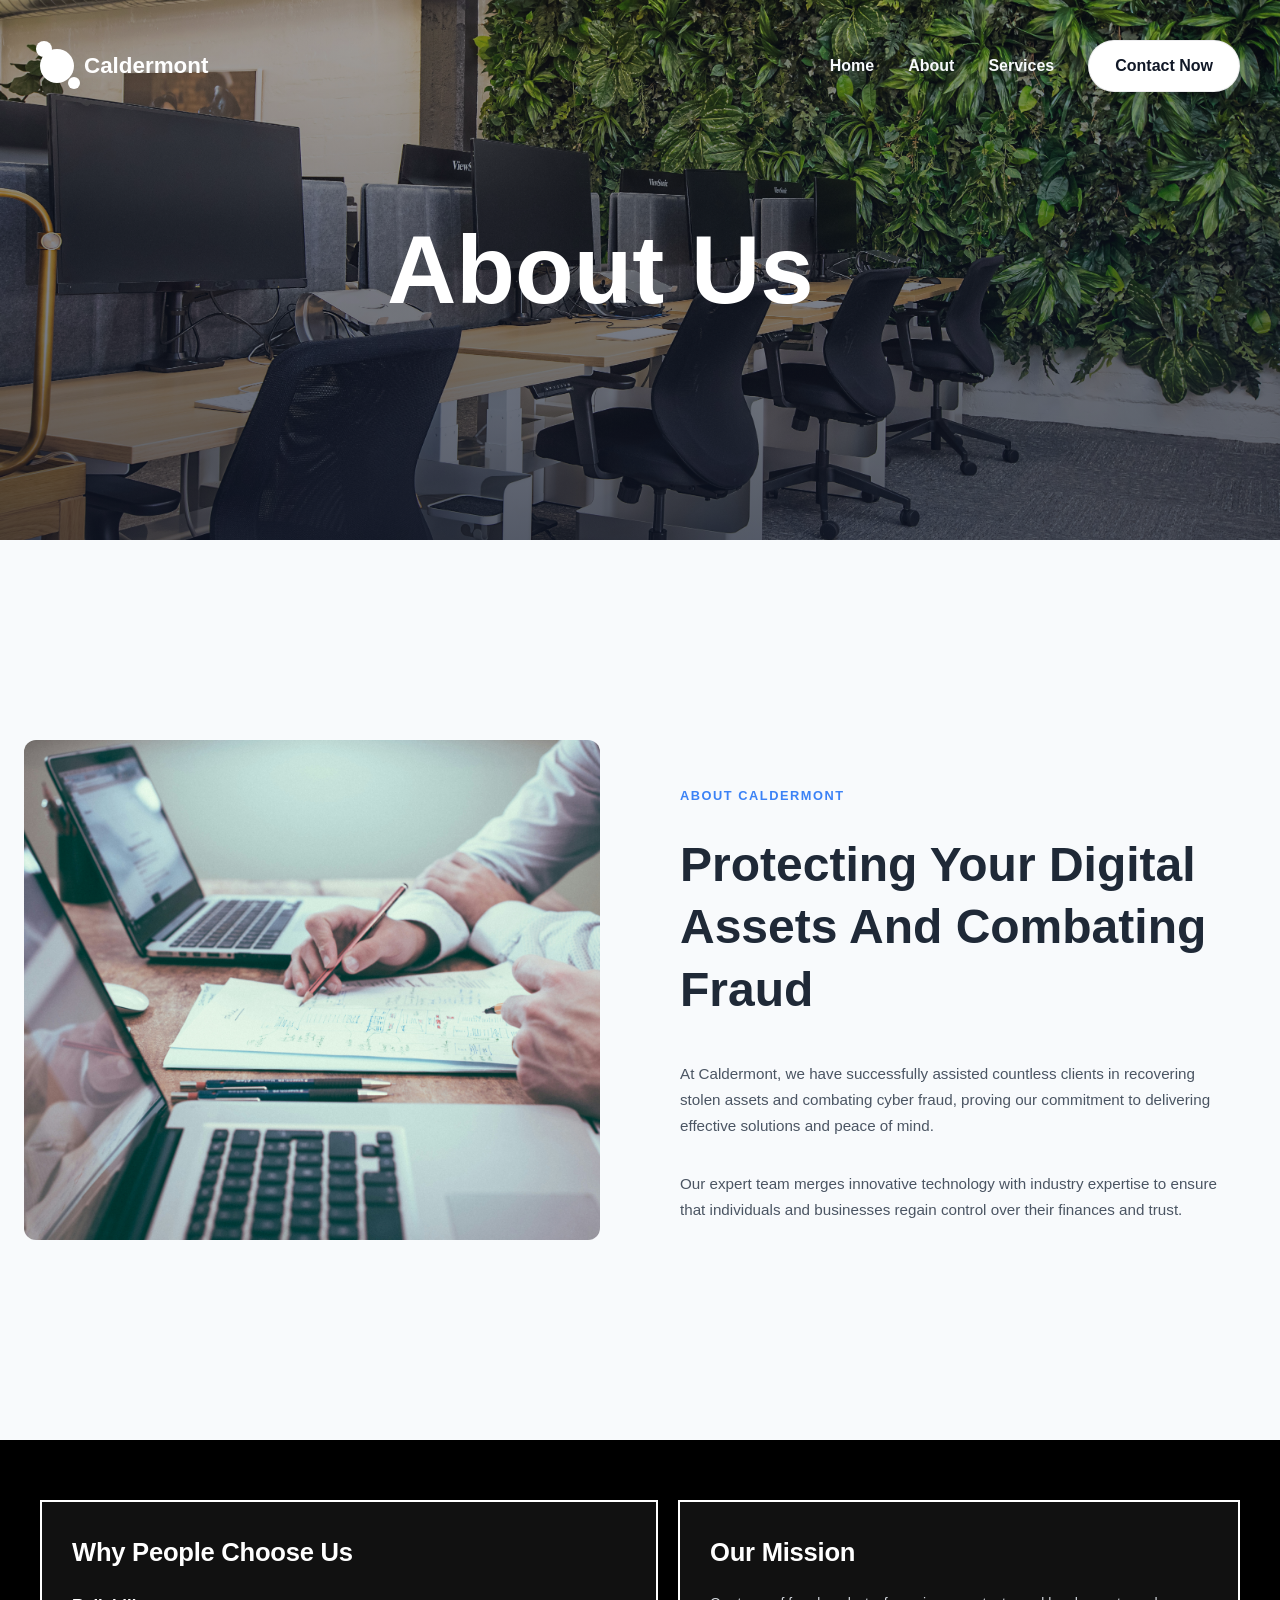
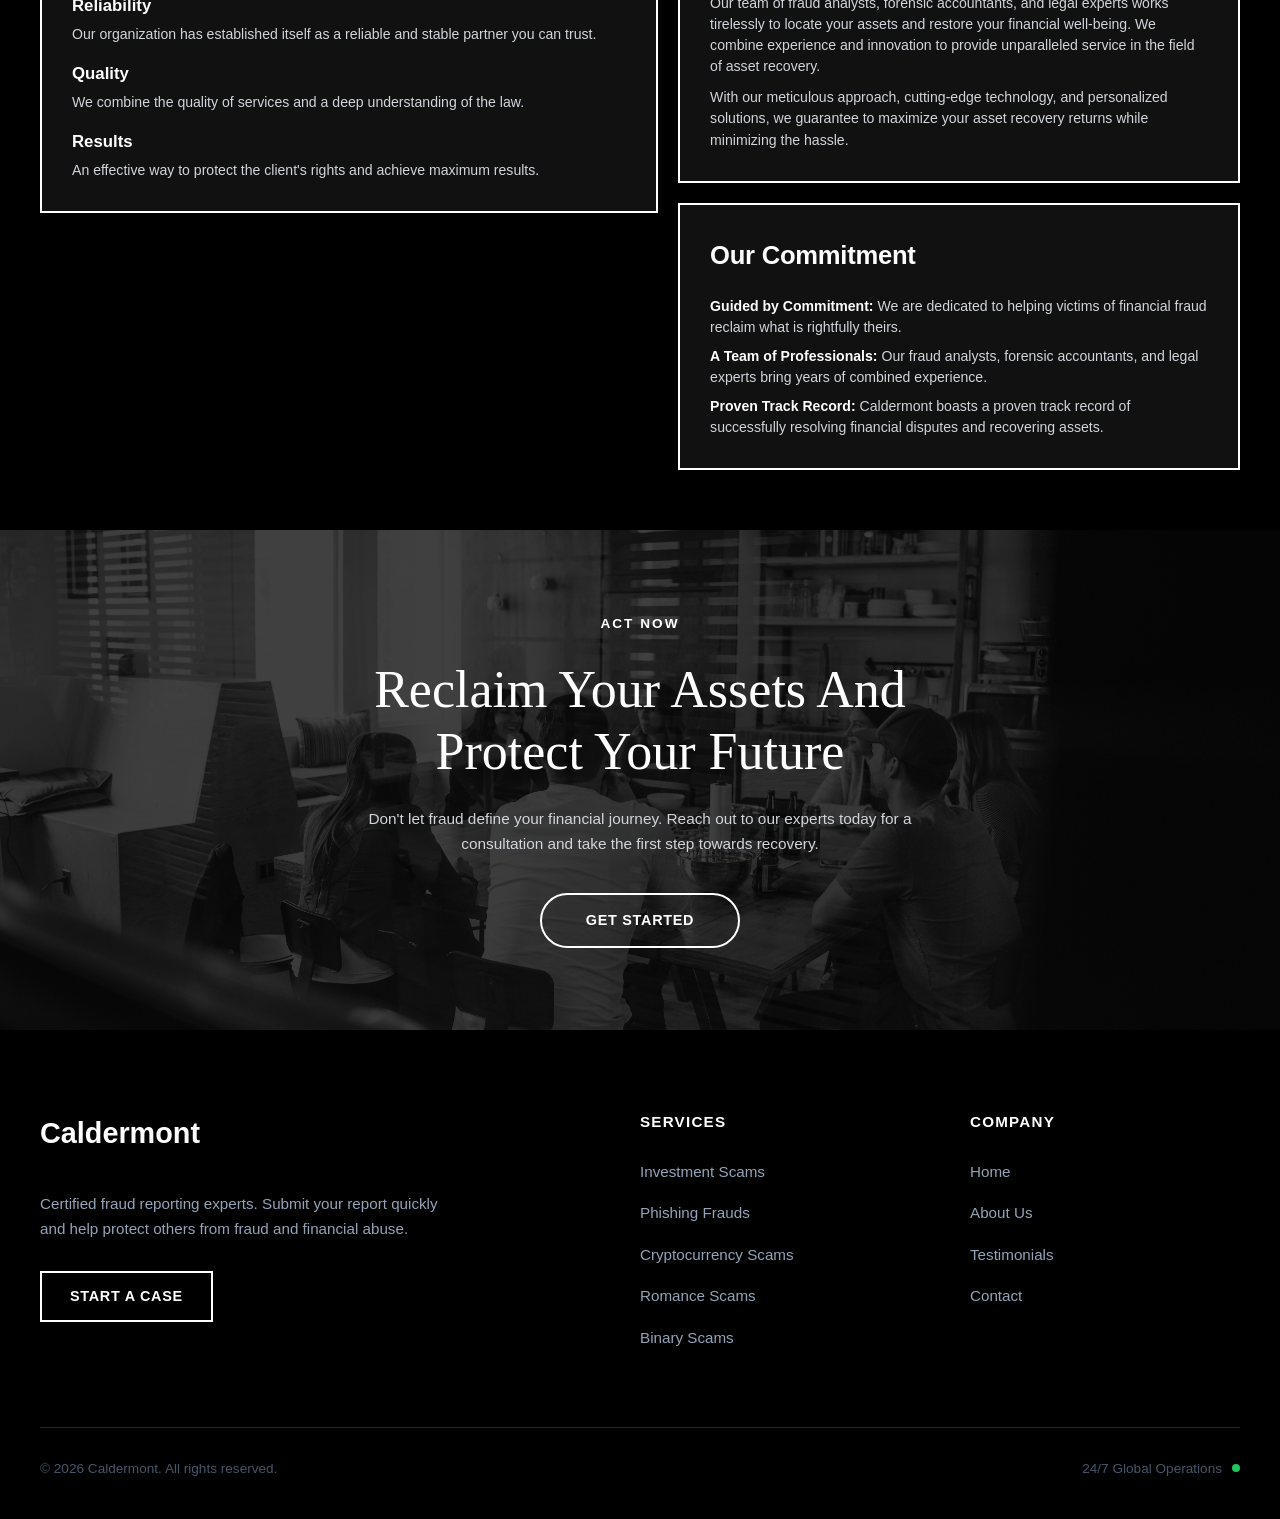
==== commit 8cd23f56: "Add clean URLs configuration" ====
--- a/about.html
+++ b/about.html
@@ -3,7 +3,9 @@
   <head>
     <meta charset="UTF-8" />
     <meta name="viewport" content="width=device-width, initial-scale=1.0" />
-    <title>About ScamReport</title>
+    <title>About Caldermont</title>
+    <!-- Site Favicon Logo -->
+    <link rel="icon" type="image/png" href="logo.png" />
     <link rel="stylesheet" href="style.css" />
   </head>
   <body>
@@ -13,7 +15,7 @@
           <div class="nav-inner">
             <div class="logo">
               <span class="logo-mark"></span>
-              <span class="logo-text">ScamReport</span>
+              <span class="logo-text">Caldermont</span>
             </div>
             <button class="hamburger-menu" id="hamburgerBtn">
               <span></span>
@@ -44,10 +46,10 @@
             <img src="about.jpg" alt="Office view" class="about-image">
           </div>
           <div class="about-content">
-            <p class="about-pretitle">ABOUT SCAMREPORT</p>
+            <p class="about-pretitle">ABOUT CALDERMONT</p>
             <h1 class="about-heading">Protecting Your Digital Assets And Combating Fraud</h1>
             <p class="about-description">
-              At ScamReport, we have successfully assisted countless clients in recovering stolen assets and combating cyber fraud, proving our commitment to delivering effective solutions and peace of mind.
+              At Caldermont, we have successfully assisted countless clients in recovering stolen assets and combating cyber fraud, proving our commitment to delivering effective solutions and peace of mind.
             </p>
             <p class="about-description">
               Our expert team merges innovative technology with industry expertise to ensure that individuals and businesses regain control over their finances and trust.
@@ -113,7 +115,7 @@
               
               <div class="commitment-item" style="margin-top: 8px;">
                 <strong>Proven Track Record:</strong> 
-                <span>ScamReport boasts a proven track record of successfully resolving financial disputes and recovering assets.</span>
+                <span>Caldermont boasts a proven track record of successfully resolving financial disputes and recovering assets.</span>
               </div>
             </div>
 
@@ -138,7 +140,7 @@
         <div class="footer-inner">
           <div class="footer-col brand-col">
             <div class="logo">
-              <span class="logo-text">ScamReport</span>
+              <span class="logo-text">Caldermont</span>
             </div>
             <p>Certified fraud reporting experts. Submit your report quickly and help protect others from fraud and financial abuse.</p>
             <a href="index.html#contact" class="primary-button">START A CASE</a>
@@ -167,7 +169,7 @@
         </div>
 
         <div class="footer-bottom">
-          <p>&copy; 2026 ScamReport. All rights reserved.</p>
+          <p>&copy; 2026 Caldermont. All rights reserved.</p>
           <div class="footer-status">
             <span>24/7 Global Operations</span>
             <span class="status-dot"></span>
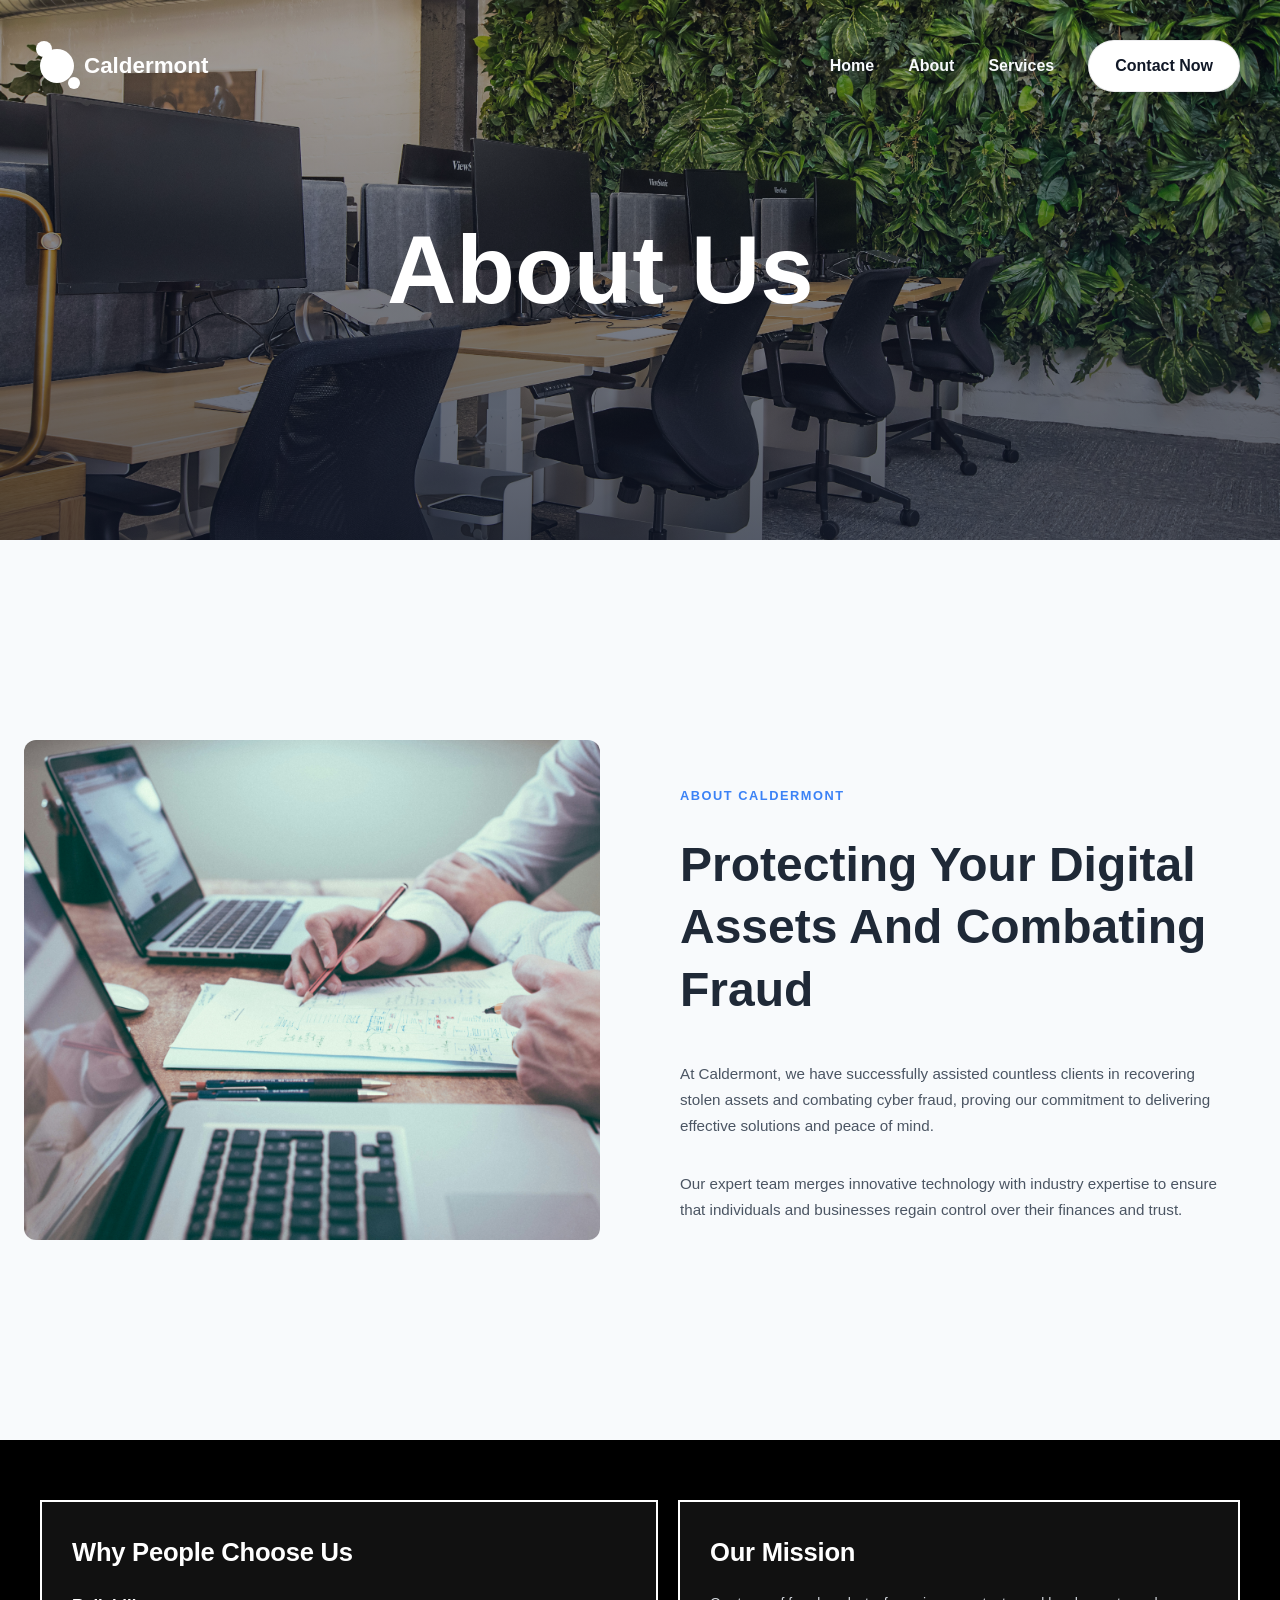
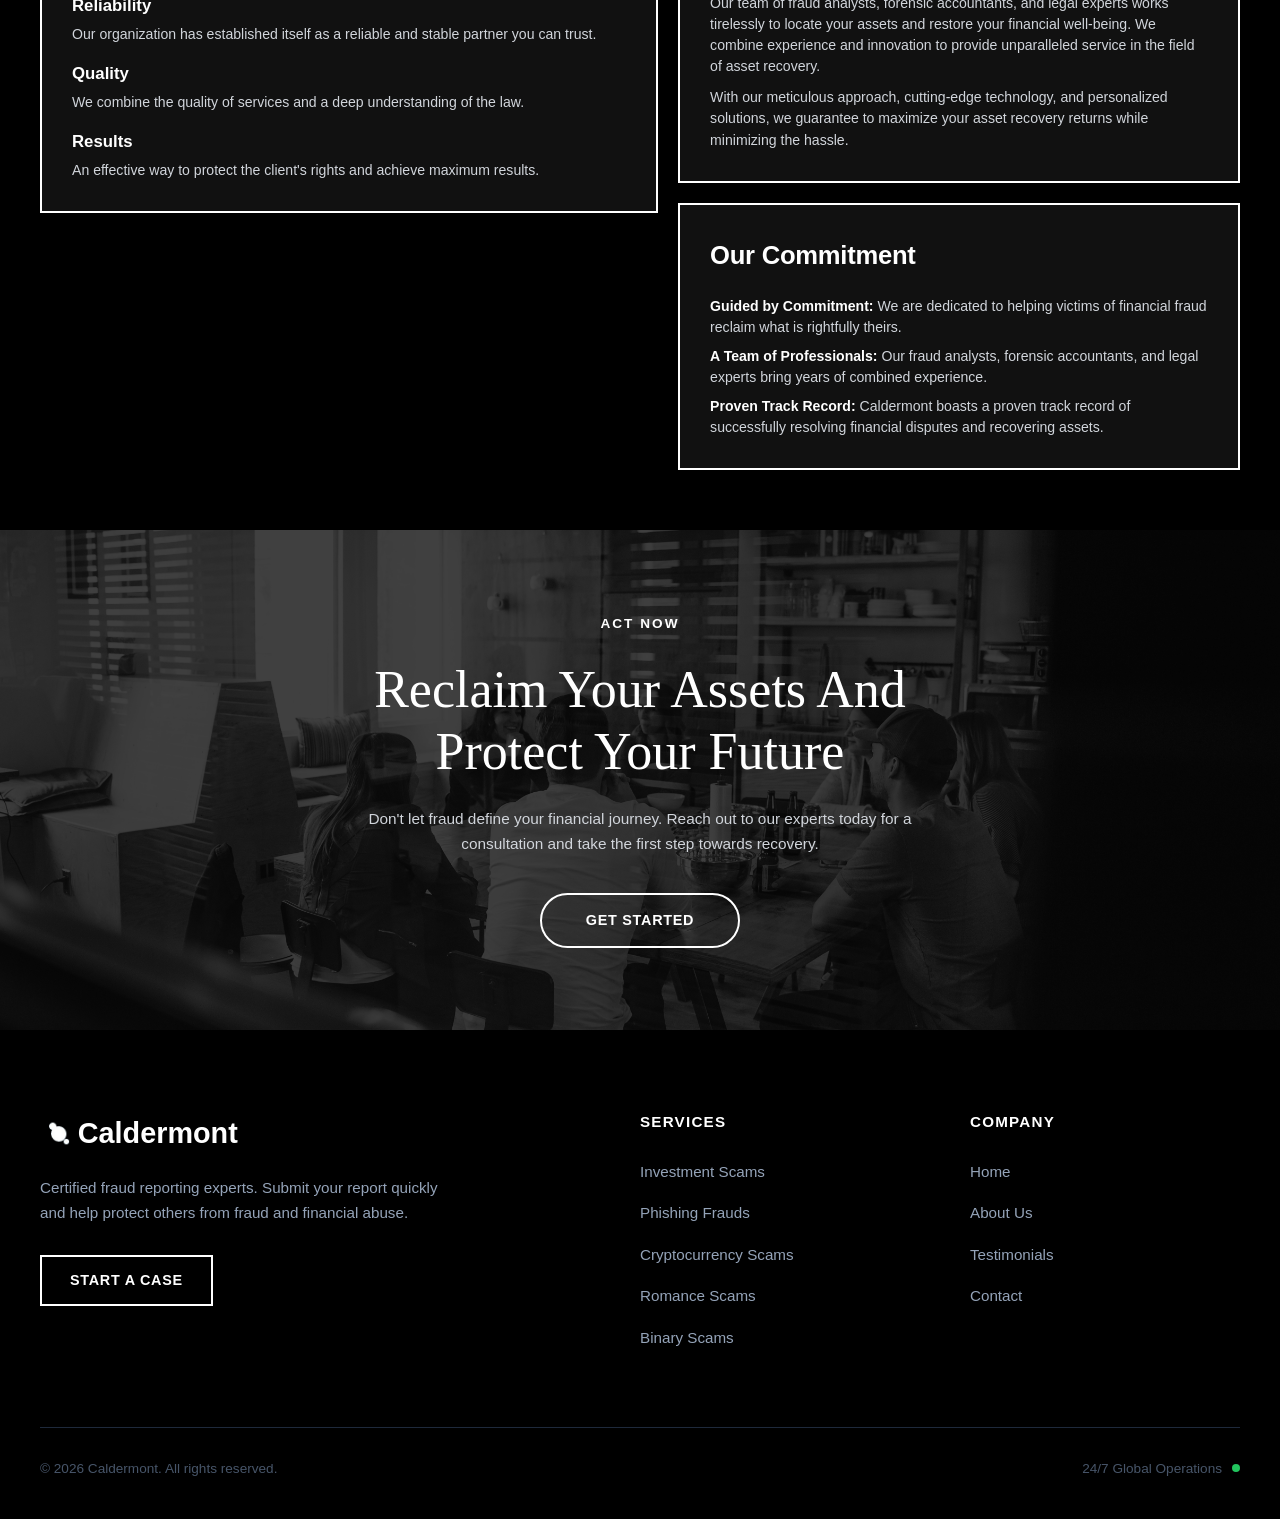
==== commit b0f37d19: "Add clean URLs configuration" ====
--- a/about.html
+++ b/about.html
@@ -125,21 +125,21 @@
       </section>
 
       <section class="action-cta-section">
-  <!-- You can replace the placeholder image URL with your actual image path -->
-  <img src="act.jpg" alt="Background" class="action-cta-bg">
-  
-  <div class="action-cta-content">
-    <span class="action-pretitle">Act Now</span>
-    <h2>Reclaim Your Assets And Protect Your Future</h2>
-    <p>Don't let fraud define your financial journey. Reach out to our experts today for a consultation and take the first step towards recovery.</p>
-    <a href="index.html#contact" class="action-pill-button">Get Started</a>
-  </div>
-</section>
+        <img src="act.jpg" alt="Background" class="action-cta-bg">
+        
+        <div class="action-cta-content">
+          <span class="action-pretitle">Act Now</span>
+          <h2>Reclaim Your Assets And Protect Your Future</h2>
+          <p>Don't let fraud define your financial journey. Reach out to our experts today for a consultation and take the first step towards recovery.</p>
+          <a href="index.html#contact" class="action-pill-button">Get Started</a>
+        </div>
+      </section>
 
-       <footer class="site-footer">
+      <footer class="site-footer">
         <div class="footer-inner">
           <div class="footer-col brand-col">
-            <div class="logo">
+            <div class="logo" style="display: flex; align-items: center; gap: 8px;">
+              <img src="logo.png" alt="Caldermont Logo" style="height: 28px; width: auto;" />
               <span class="logo-text">Caldermont</span>
             </div>
             <p>Certified fraud reporting experts. Submit your report quickly and help protect others from fraud and financial abuse.</p>
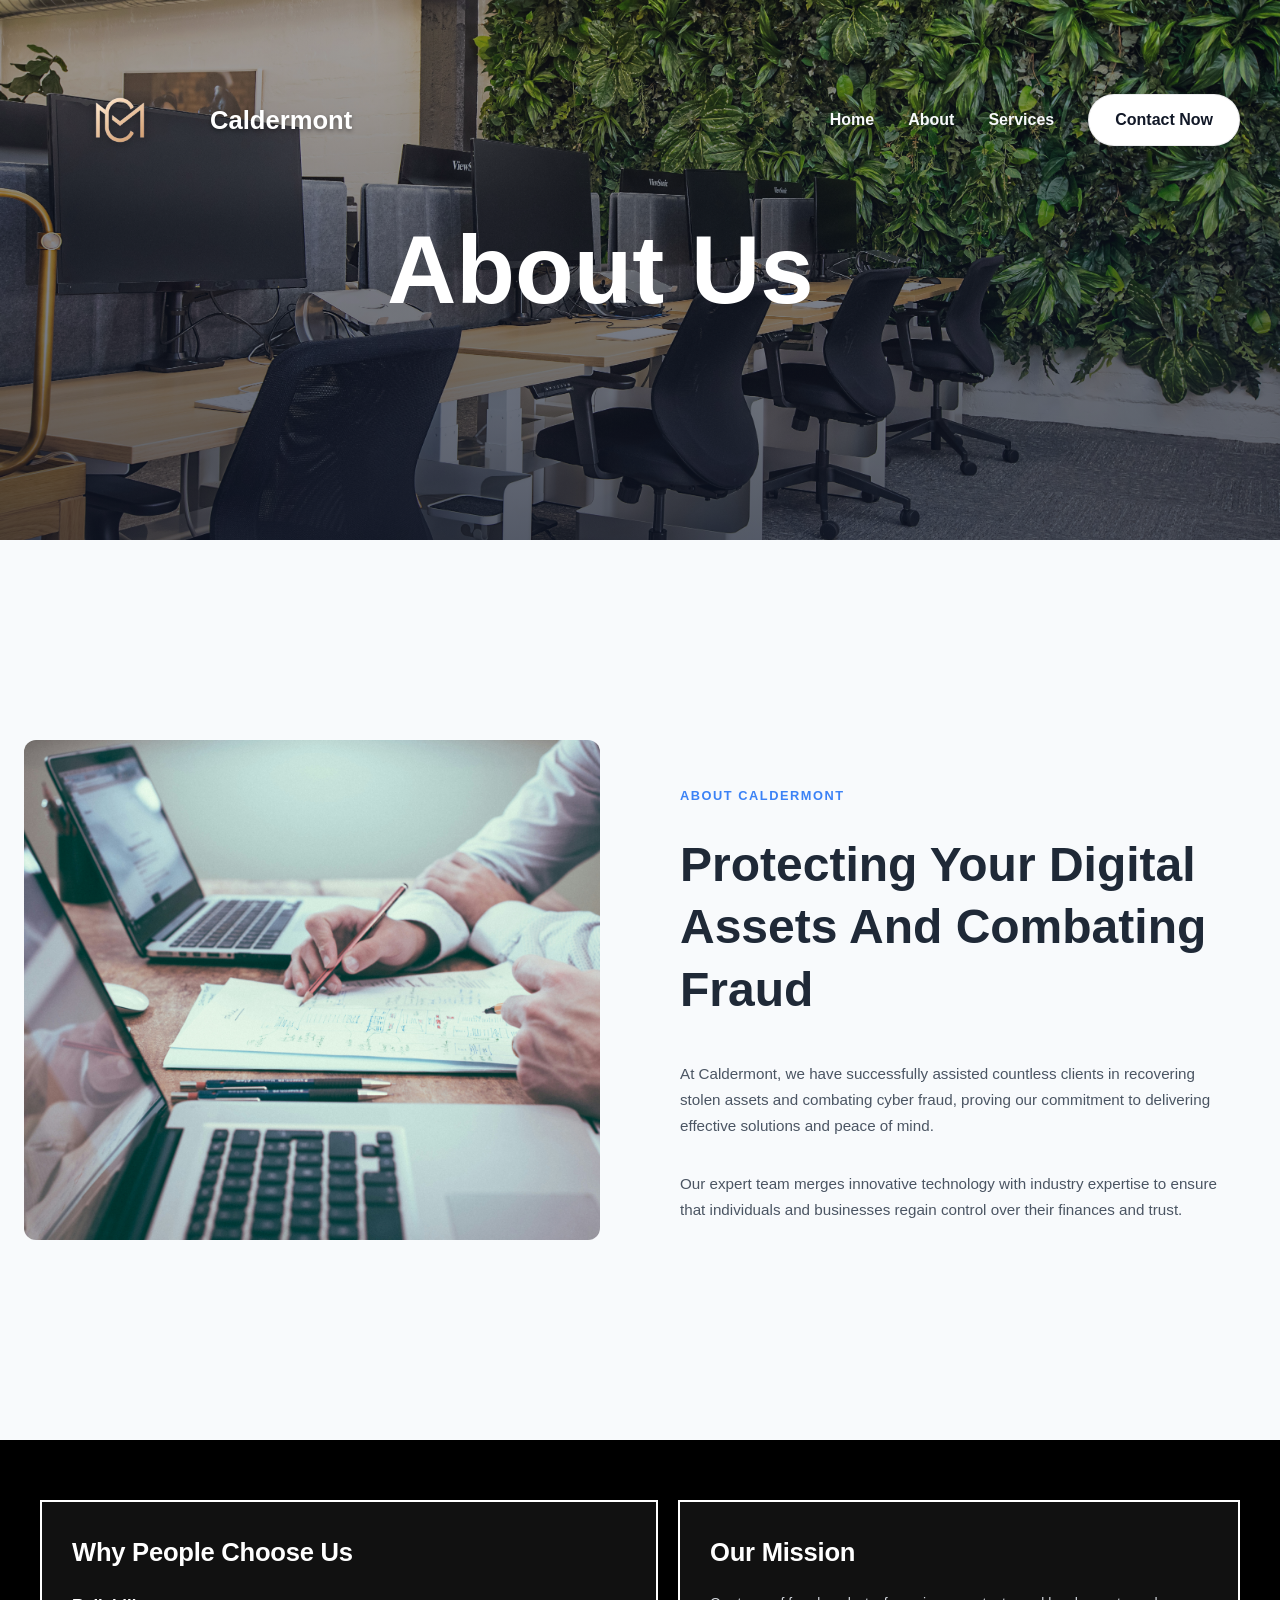
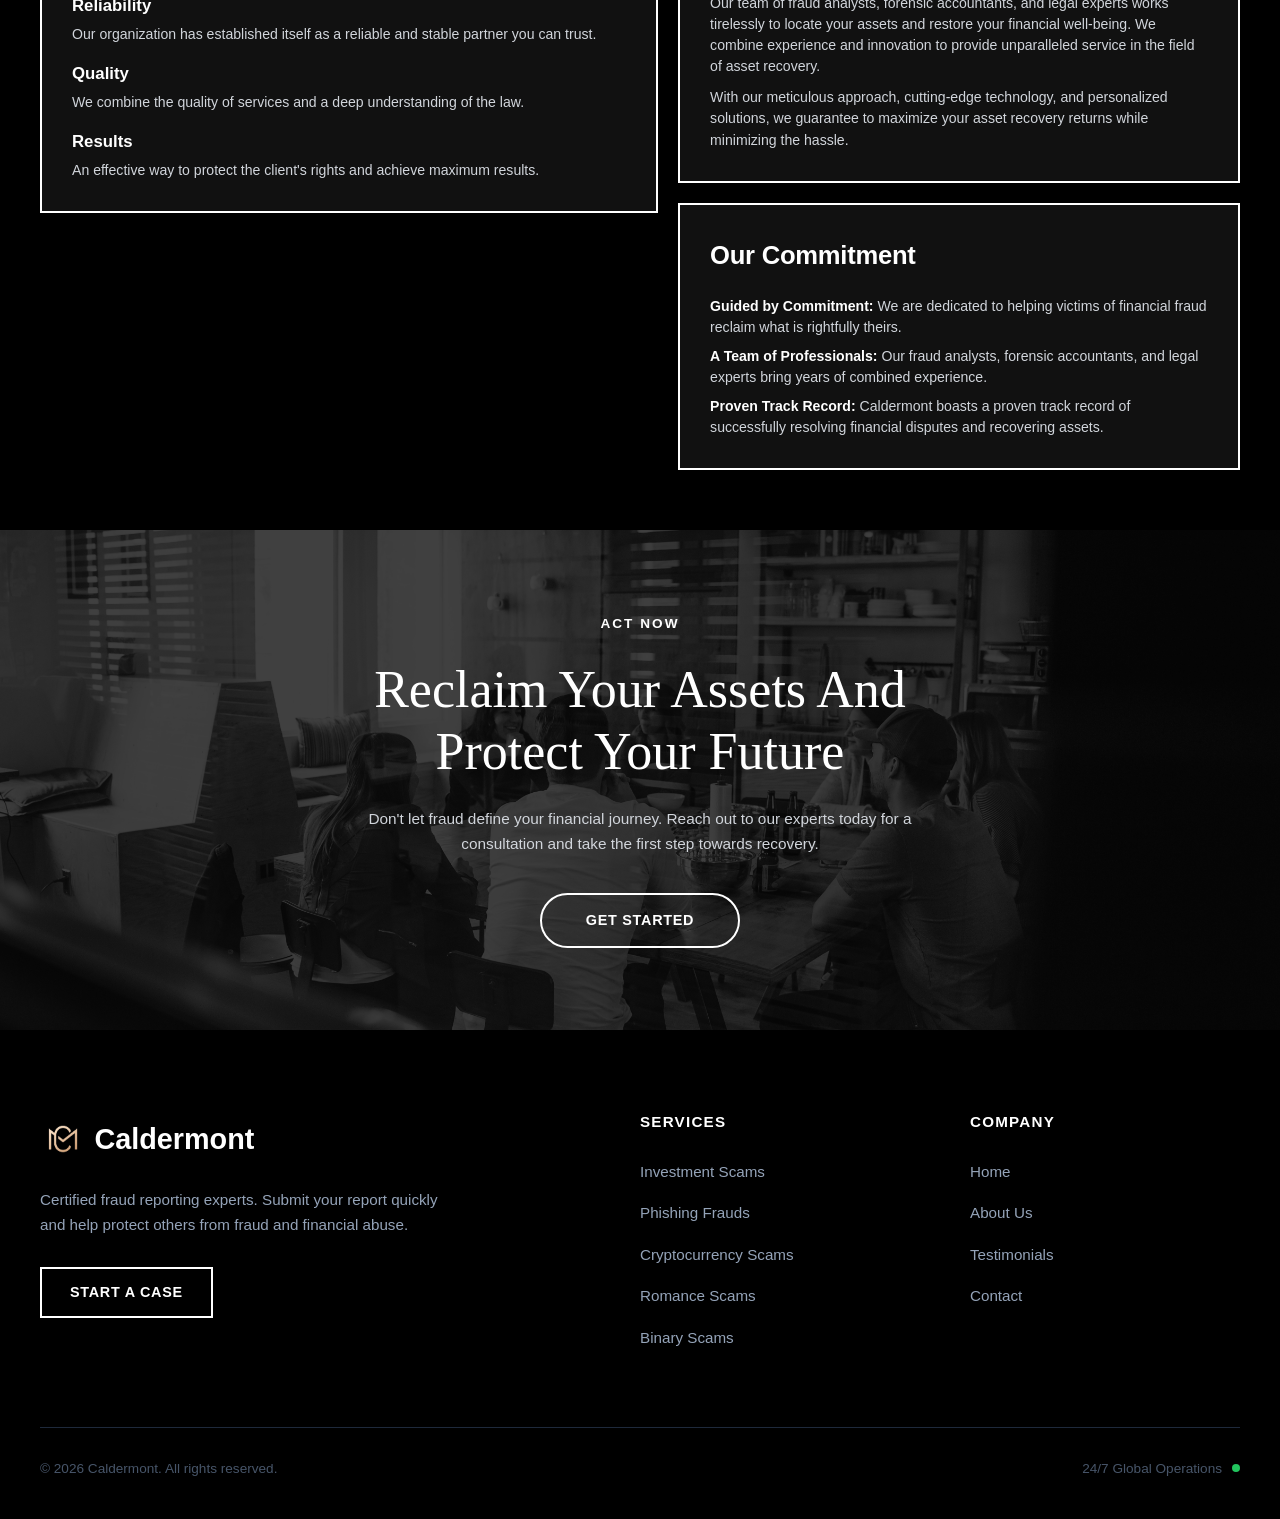
==== commit cad07bc9: "Add clean URLs configuration" ====
--- a/about.html
+++ b/about.html
@@ -5,7 +5,7 @@
     <meta name="viewport" content="width=device-width, initial-scale=1.0" />
     <title>About Caldermont</title>
     <!-- Site Favicon Logo -->
-    <link rel="icon" type="image/png" href="logo.png" />
+    <link rel="icon" type="image/png" href="august.png" />
     <link rel="stylesheet" href="style.css" />
   </head>
   <body>
@@ -14,7 +14,7 @@
         <header class="site-header">
           <div class="nav-inner">
             <div class="logo">
-              <span class="logo-mark"></span>
+               <img src="preview.png" alt="caldermont logo" class="logo-image" />
               <span class="logo-text">Caldermont</span>
             </div>
             <button class="hamburger-menu" id="hamburgerBtn">
@@ -139,7 +139,7 @@
         <div class="footer-inner">
           <div class="footer-col brand-col">
             <div class="logo" style="display: flex; align-items: center; gap: 8px;">
-              <img src="logo.png" alt="Caldermont Logo" style="height: 28px; width: auto;" />
+               <img src="august.png" alt="Caldermont Logo" style="height: 58px; width: auto;" />
               <span class="logo-text">Caldermont</span>
             </div>
             <p>Certified fraud reporting experts. Submit your report quickly and help protect others from fraud and financial abuse.</p>
--- a/style.css
+++ b/style.css
@@ -42,35 +42,18 @@
   color: #ffffff;
 }
 
+
+/* Replace old logo mark rules with this */
 .logo-mark {
-  position: relative;
-  width: 34px;
-  height: 34px;
-  background: #ffffff;
-  border-radius: 50%;
-  box-shadow: 0 12px 30px rgba(0, 0, 0, 0.15);
-}
-
-.logo-mark::before,
-.logo-mark::after {
-  content: "";
-  position: absolute;
-  background: #ffffff;
-  border-radius: 50%;
-}
-
-.logo-mark::before {
-  width: 16px;
-  height: 16px;
-  top: -8px;
-  left: -4px;
-}
-
-.logo-mark::after {
-  width: 12px;
-  height: 12px;
-  bottom: -6px;
-  right: -6px;
+  width: 32px;
+  height: 32px;
+  background-color: #ff0000; /* Adobe Red */
+  clip-path: polygon(
+    0 0, 100% 0, 100% 100%, 65% 100%, 50% 55%, 35% 100%, 0 100%, 0 0,
+    38% 22%, 50% 52%, 62% 22%
+  );
+  display: inline-block;
+  flex-shrink: 0;
 }
 
 .main-nav {
@@ -2190,4 +2173,22 @@
   .case-cta-container {
     padding: 32px 24px;
   }
+}
+/* Logo & Title Visibility Upgrade */
+.logo {
+  display: inline-flex;
+  align-items: center;
+  gap: 10px;
+  font-size: 1.6rem;         /* Bumps up the Caldermont title size */
+  font-weight: 800;          /* Keeps text bold and clear */
+  color: #ffffff;
+  text-shadow: 0 2px 4px rgba(0, 0, 0, 0.4); /* Helps title stand out against the buildings */
+}
+
+.logo-image {
+  height: 160px;              /* Makes the logo mark significantly larger */
+  width: auto;
+  object-fit: contain;
+  display: block;
+  filter: drop-shadow(0 2px 4px rgba(0, 0, 0, 0.4)); /* Optional: gives the mark depth */
 }
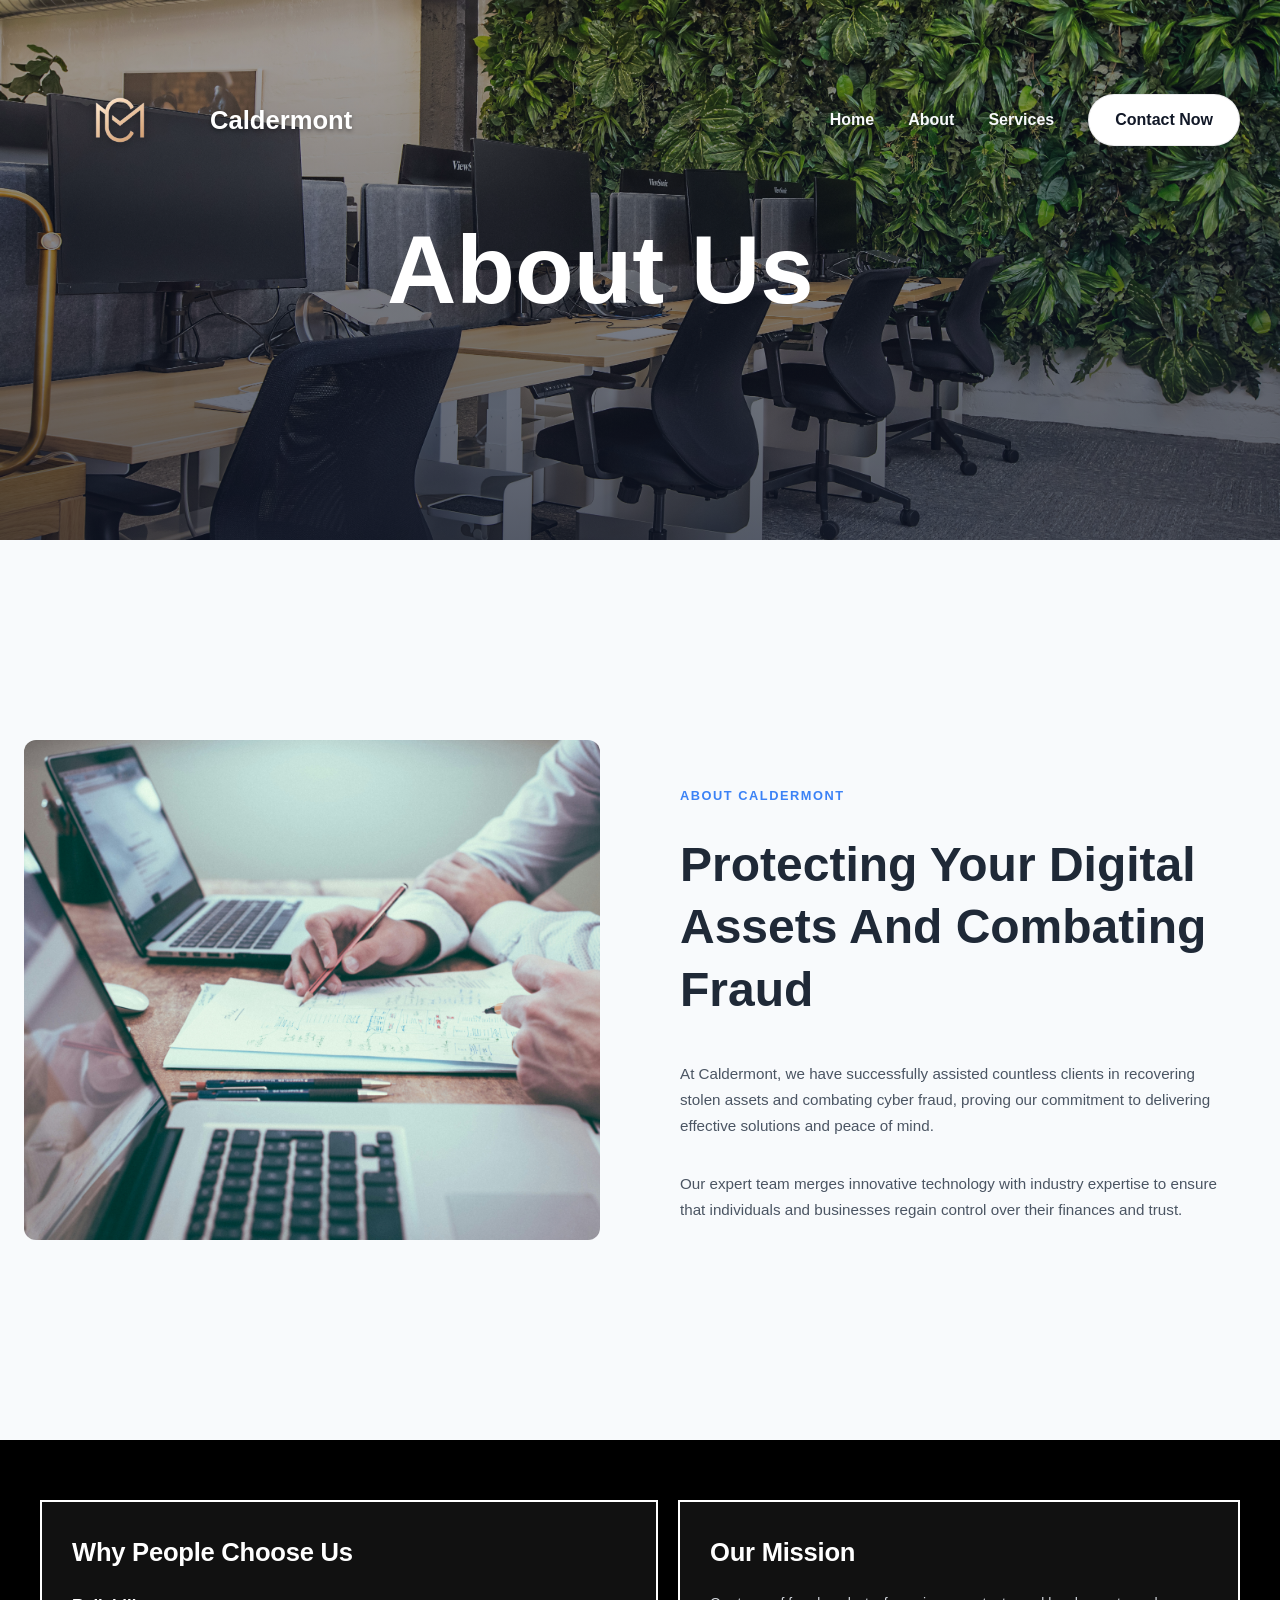
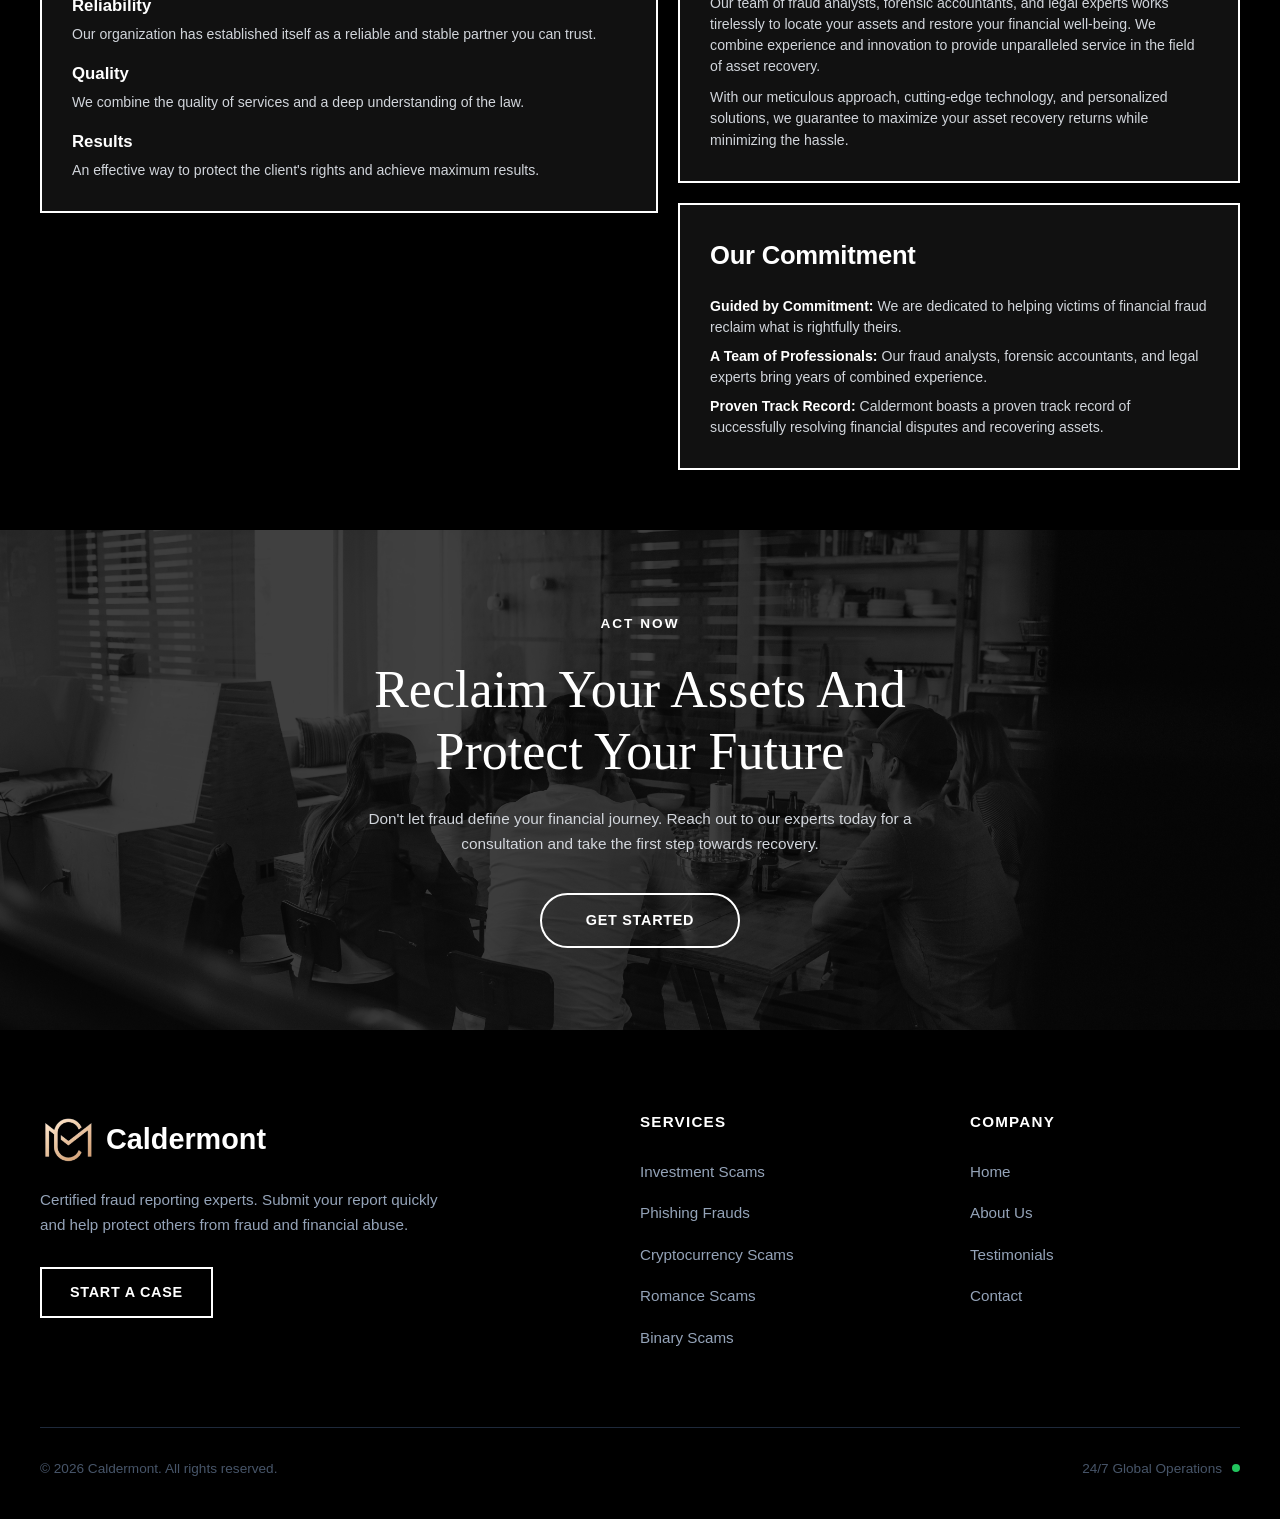
==== commit bcb6e7b7: "Add clean URLs configuration" ====
--- a/about.html
+++ b/about.html
@@ -4,8 +4,10 @@
     <meta charset="UTF-8" />
     <meta name="viewport" content="width=device-width, initial-scale=1.0" />
     <title>About Caldermont</title>
-    <!-- Site Favicon Logo -->
-    <link rel="icon" type="image/png" href="august.png" />
+     <!-- Site Favicon Logo -->
+    <link rel="icon" type="image/png" sizes="48x48" href="august.png" />
+    <link rel="icon" type="image/png" sizes="192x192" href="august.png" />
+    <link rel="apple-touch-icon" href="august.png" />
     <link rel="stylesheet" href="style.css" />
   </head>
   <body>
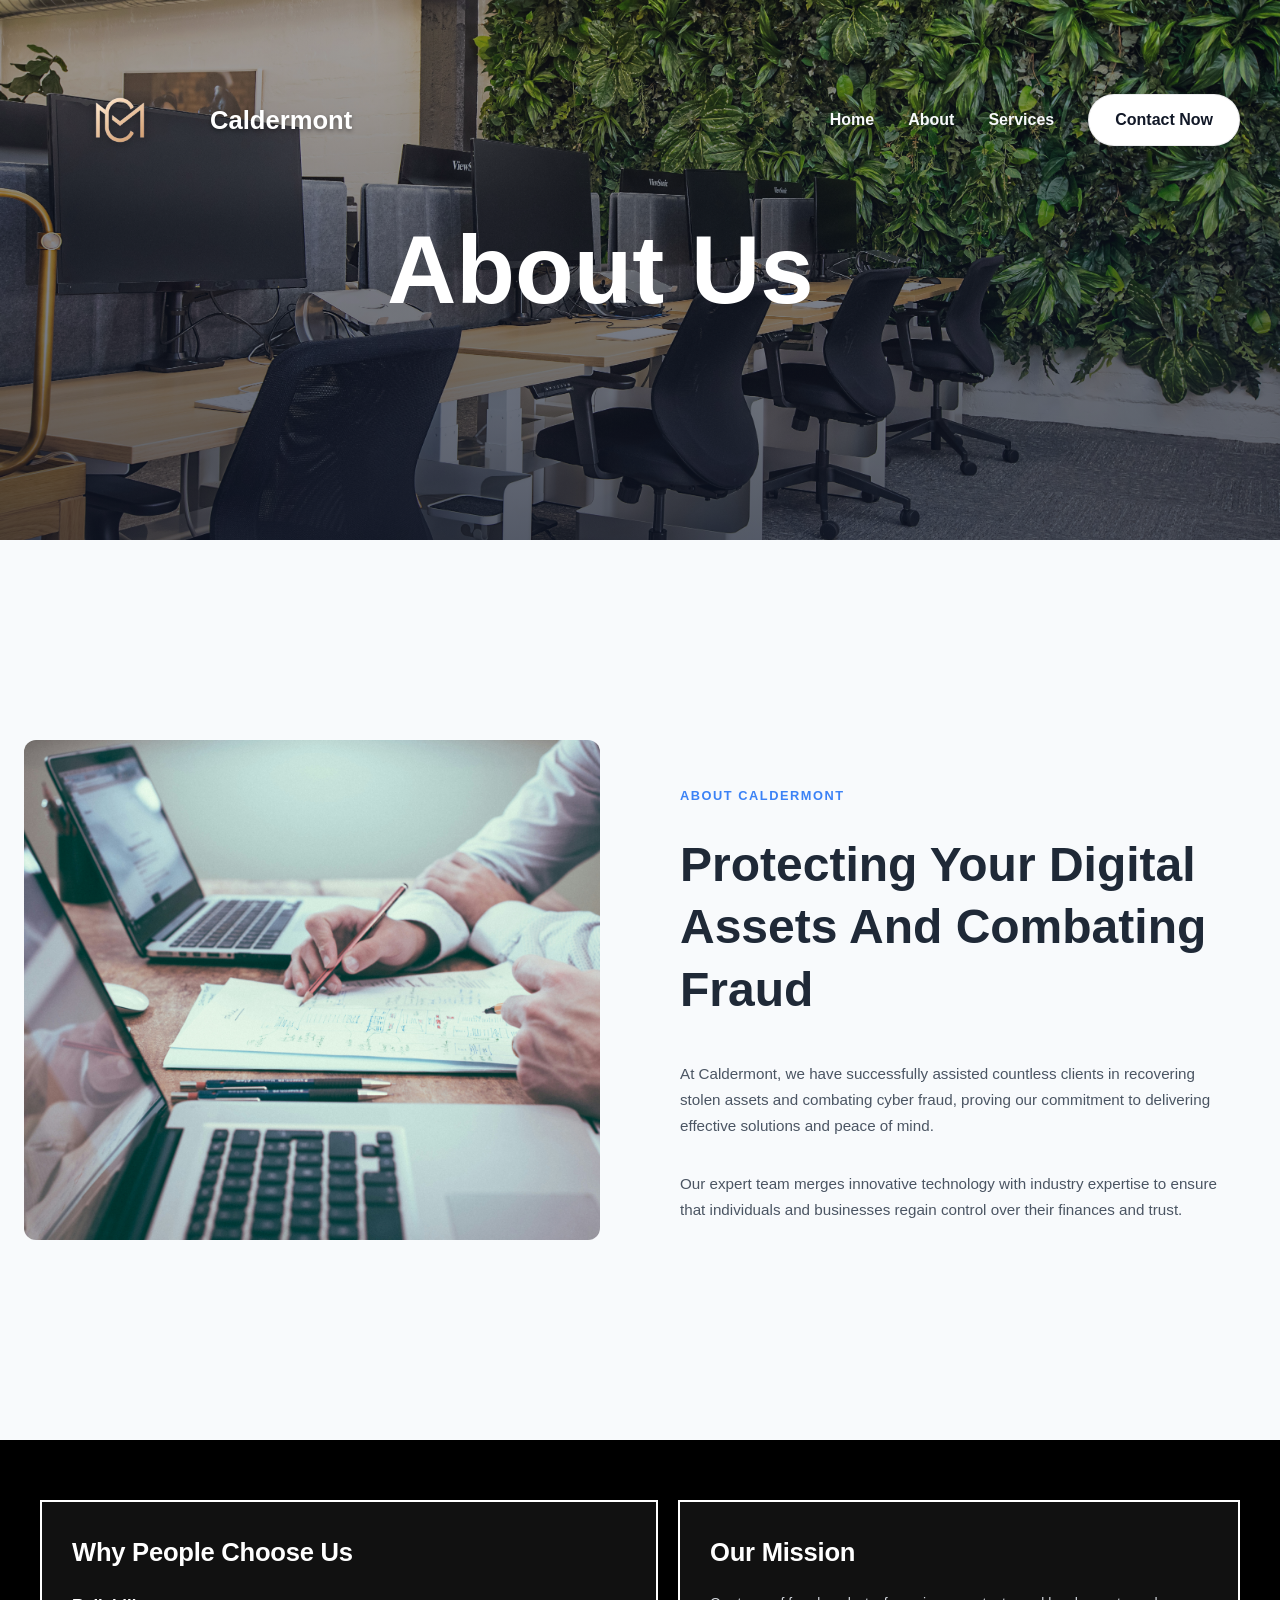
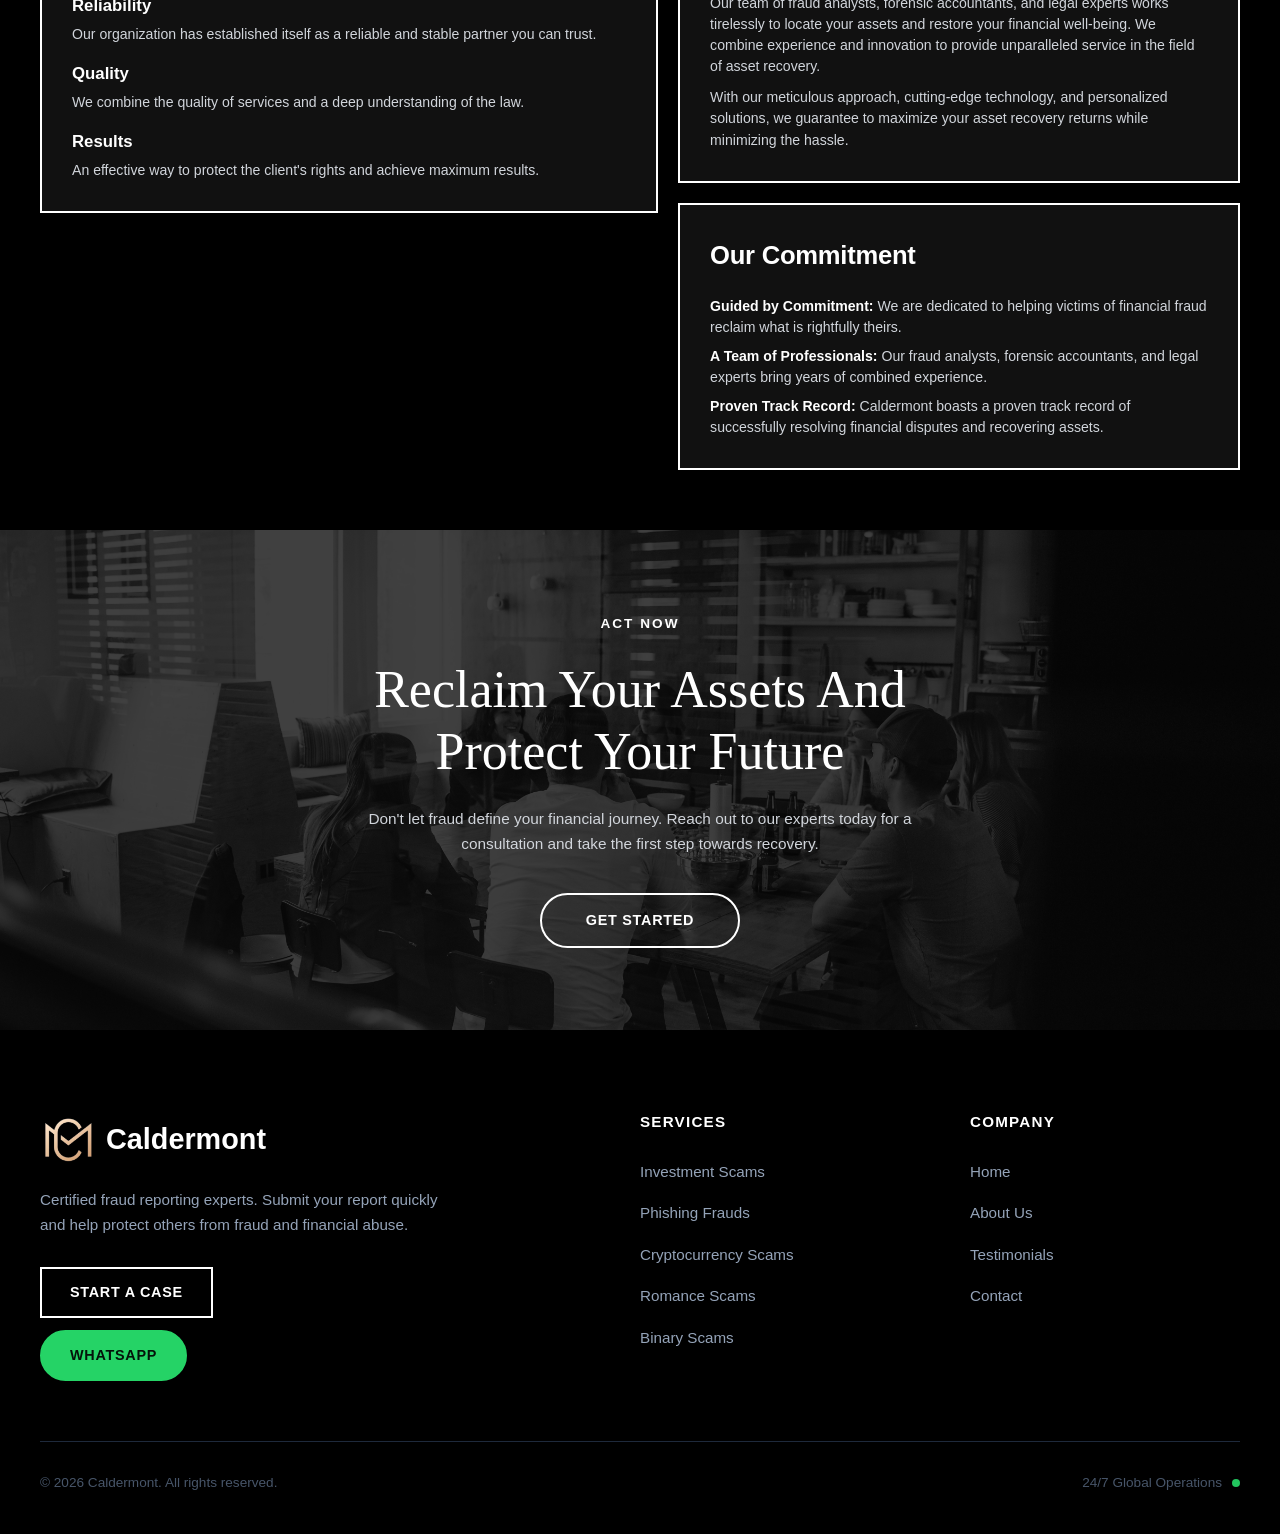
==== commit 02e73e34: "Initial commit" ====
--- a/about.html
+++ b/about.html
@@ -5,9 +5,9 @@
     <meta name="viewport" content="width=device-width, initial-scale=1.0" />
     <title>About Caldermont</title>
      <!-- Site Favicon Logo -->
-    <link rel="icon" type="image/png" sizes="48x48" href="august.png" />
-    <link rel="icon" type="image/png" sizes="192x192" href="august.png" />
-    <link rel="apple-touch-icon" href="august.png" />
+    <link rel="icon" type="image/png" sizes="48x48" href="august.webp" />
+    <link rel="icon" type="image/png" sizes="192x192" href="august.webp" />
+    <link rel="apple-touch-icon" href="august.webp" />
     <link rel="stylesheet" href="style.css" />
   </head>
   <body>
@@ -16,7 +16,7 @@
         <header class="site-header">
           <div class="nav-inner">
             <div class="logo">
-               <img src="preview.png" alt="caldermont logo" class="logo-image" />
+               <img src="preview.webp" alt="caldermont logo" class="logo-image" />
               <span class="logo-text">Caldermont</span>
             </div>
             <button class="hamburger-menu" id="hamburgerBtn">
@@ -33,7 +33,7 @@
           </div>
         </header>
         <img
-          src="work.jpg"
+          src="work.webp"
           alt="Team collaborating in office"
           class="hero-image"
         />
@@ -45,7 +45,7 @@
       <section class="about-section">
         <div class="about-container">
           <div class="about-images">
-            <img src="about.jpg" alt="Office view" class="about-image">
+            <img src="about.webp" alt="Office view" class="about-image">
           </div>
           <div class="about-content">
             <p class="about-pretitle">ABOUT CALDERMONT</p>
@@ -127,7 +127,7 @@
       </section>
 
       <section class="action-cta-section">
-        <img src="act.jpg" alt="Background" class="action-cta-bg">
+        <img src="act.webp" alt="Background" class="action-cta-bg">
         
         <div class="action-cta-content">
           <span class="action-pretitle">Act Now</span>
@@ -141,11 +141,14 @@
         <div class="footer-inner">
           <div class="footer-col brand-col">
             <div class="logo" style="display: flex; align-items: center; gap: 8px;">
-               <img src="august.png" alt="Caldermont Logo" style="height: 58px; width: auto;" />
+               <img src="august.webp" alt="Caldermont Logo" style="height: 58px; width: auto;" />
               <span class="logo-text">Caldermont</span>
             </div>
             <p>Certified fraud reporting experts. Submit your report quickly and help protect others from fraud and financial abuse.</p>
-            <a href="index.html#contact" class="primary-button">START A CASE</a>
+            <div class="footer-cta-stack">
+              <a href="index.html#contact" class="primary-button">START A CASE</a>
+              <a href="https://wa.me/14253455107" target="_blank" rel="noopener noreferrer" class="whatsapp-button">WHATSAPP</a>
+            </div>
           </div>
 
           <div class="footer-col">
--- a/style.css
+++ b/style.css
@@ -1446,9 +1446,13 @@
   text-decoration: none;
 }
 
-.info-block a:hover {
+.info-block a[href^="mailto:"] {
+  color: #2563eb;
+}
+
+.info-block a[href^="mailto:"]:hover {
   text-decoration: underline;
-  color: #000000;
+  color: #1d4ed8;
 }
 
 .contact-form-container {
@@ -1625,23 +1629,52 @@
   max-width: 400px;
 }
 
+.footer-cta-stack {
+  display: flex;
+  flex-direction: column;
+  align-items: flex-start;
+  gap: 12px;
+  width: fit-content;
+}
+
+.brand-col .primary-button,
+.brand-col .whatsapp-button {
+  display: inline-flex;
+  align-items: center;
+  justify-content: center;
+  min-height: 48px;
+  padding: 12px 28px;
+  font-size: 0.9rem;
+  font-weight: 700;
+  letter-spacing: 0.05em;
+  text-decoration: none !important;
+  transition: background-color 0.25s ease, color 0.25s ease, border-color 0.25s ease, transform 0.2s ease;
+}
+
 .brand-col .primary-button {
-  display: inline-block;
   background-color: transparent;
   color: #ffffff !important;
   border: 2px solid #ffffff;
   border-radius: 0;
-  padding: 12px 28px;
-  font-size: 0.9rem;
-  font-weight: 700;
-  letter-spacing: 0.05em;
-  text-decoration: none !important;
-  transition: background-color 0.25s ease, color 0.25s ease;
 }
 
 .brand-col .primary-button:hover {
   background-color: #ffffff;
   color: #000000 !important; 
+}
+
+.brand-col .whatsapp-button {
+  background-color: #25d366;
+  color: #04130a !important;
+  border: 2px solid #25d366;
+  border-radius: 999px;
+}
+
+.brand-col .whatsapp-button:hover {
+  background-color: #1ebc5a;
+  border-color: #1ebc5a;
+  color: #04130a !important;
+  transform: translateY(-1px);
 }
 
 .footer-col h3 {
@@ -1703,6 +1736,18 @@
     grid-template-columns: 1fr;
     gap: 40px;
   }
+
+  .footer-cta-stack {
+    width: 100%;
+    align-items: stretch;
+  }
+
+  .brand-col .primary-button,
+  .brand-col .whatsapp-button {
+    width: 100%;
+    min-width: 0;
+  }
+
   .footer-bottom {
     flex-direction: column;
     gap: 15px;
